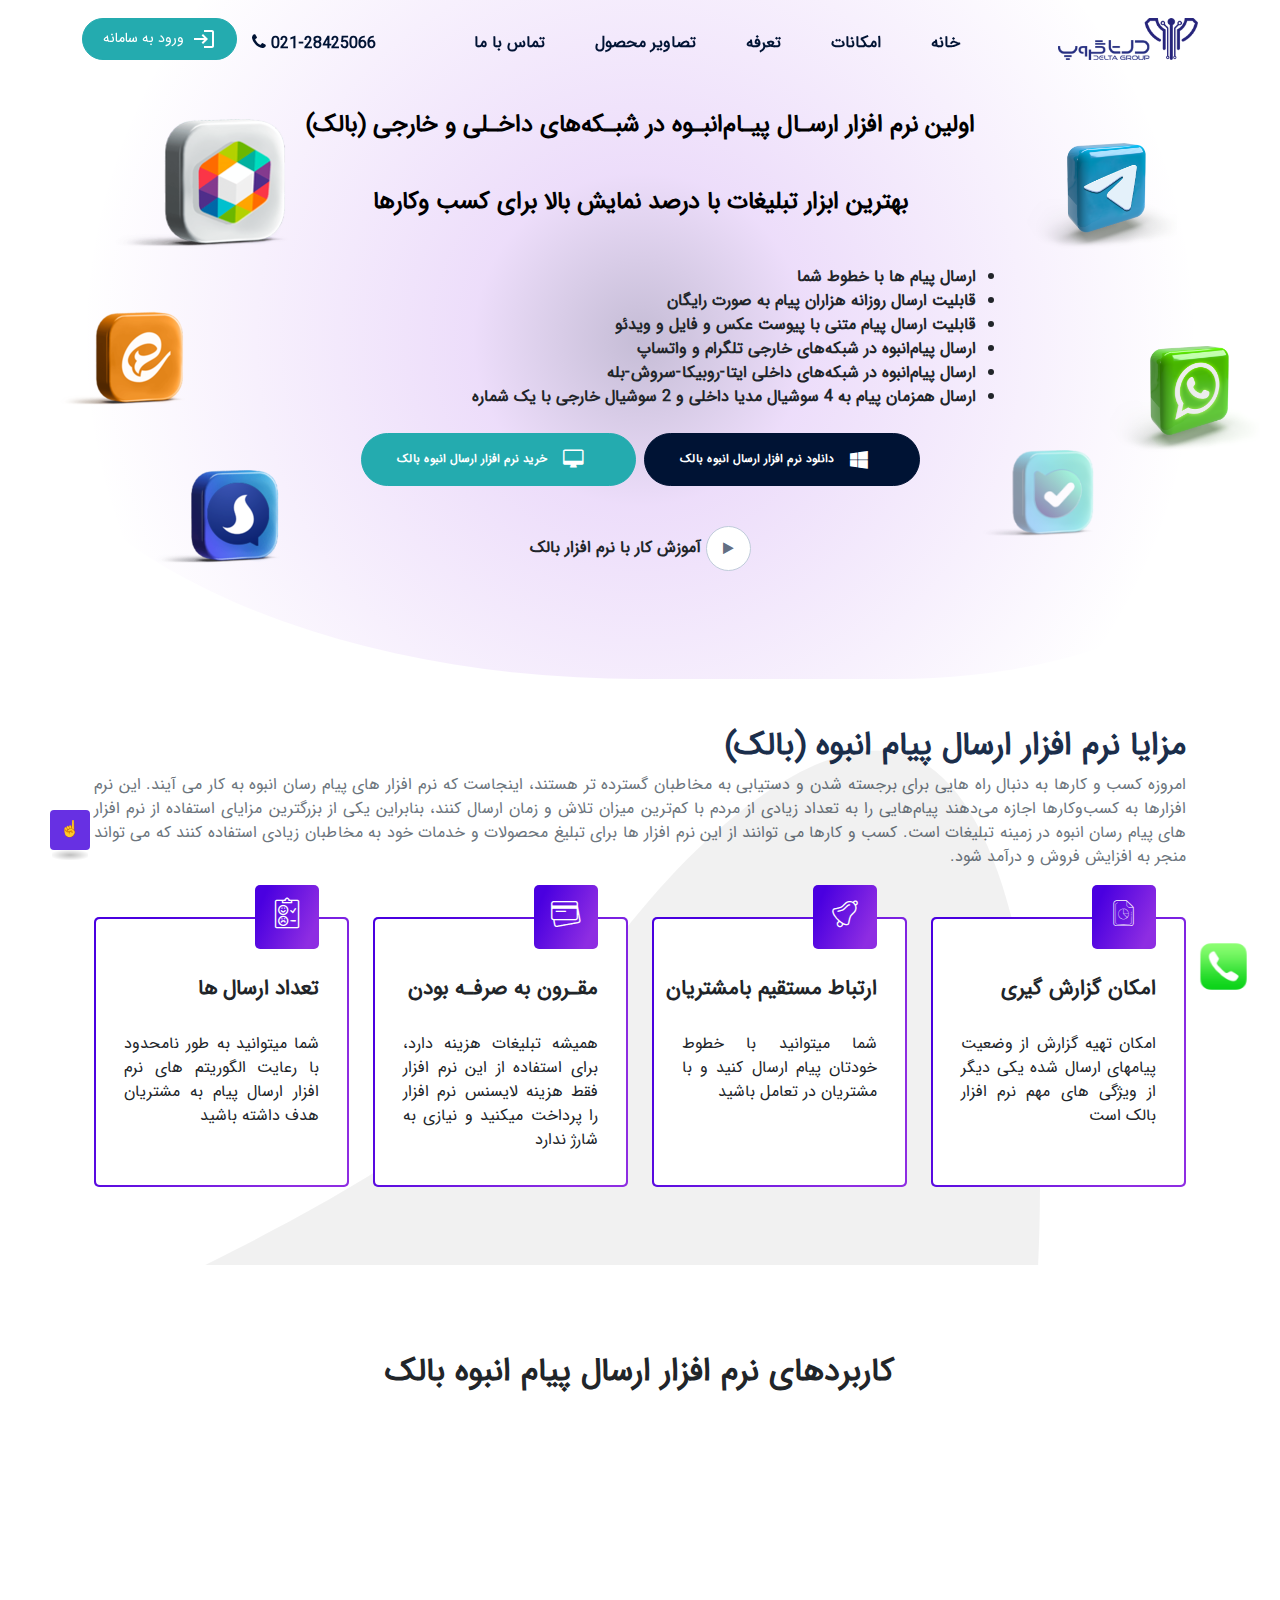
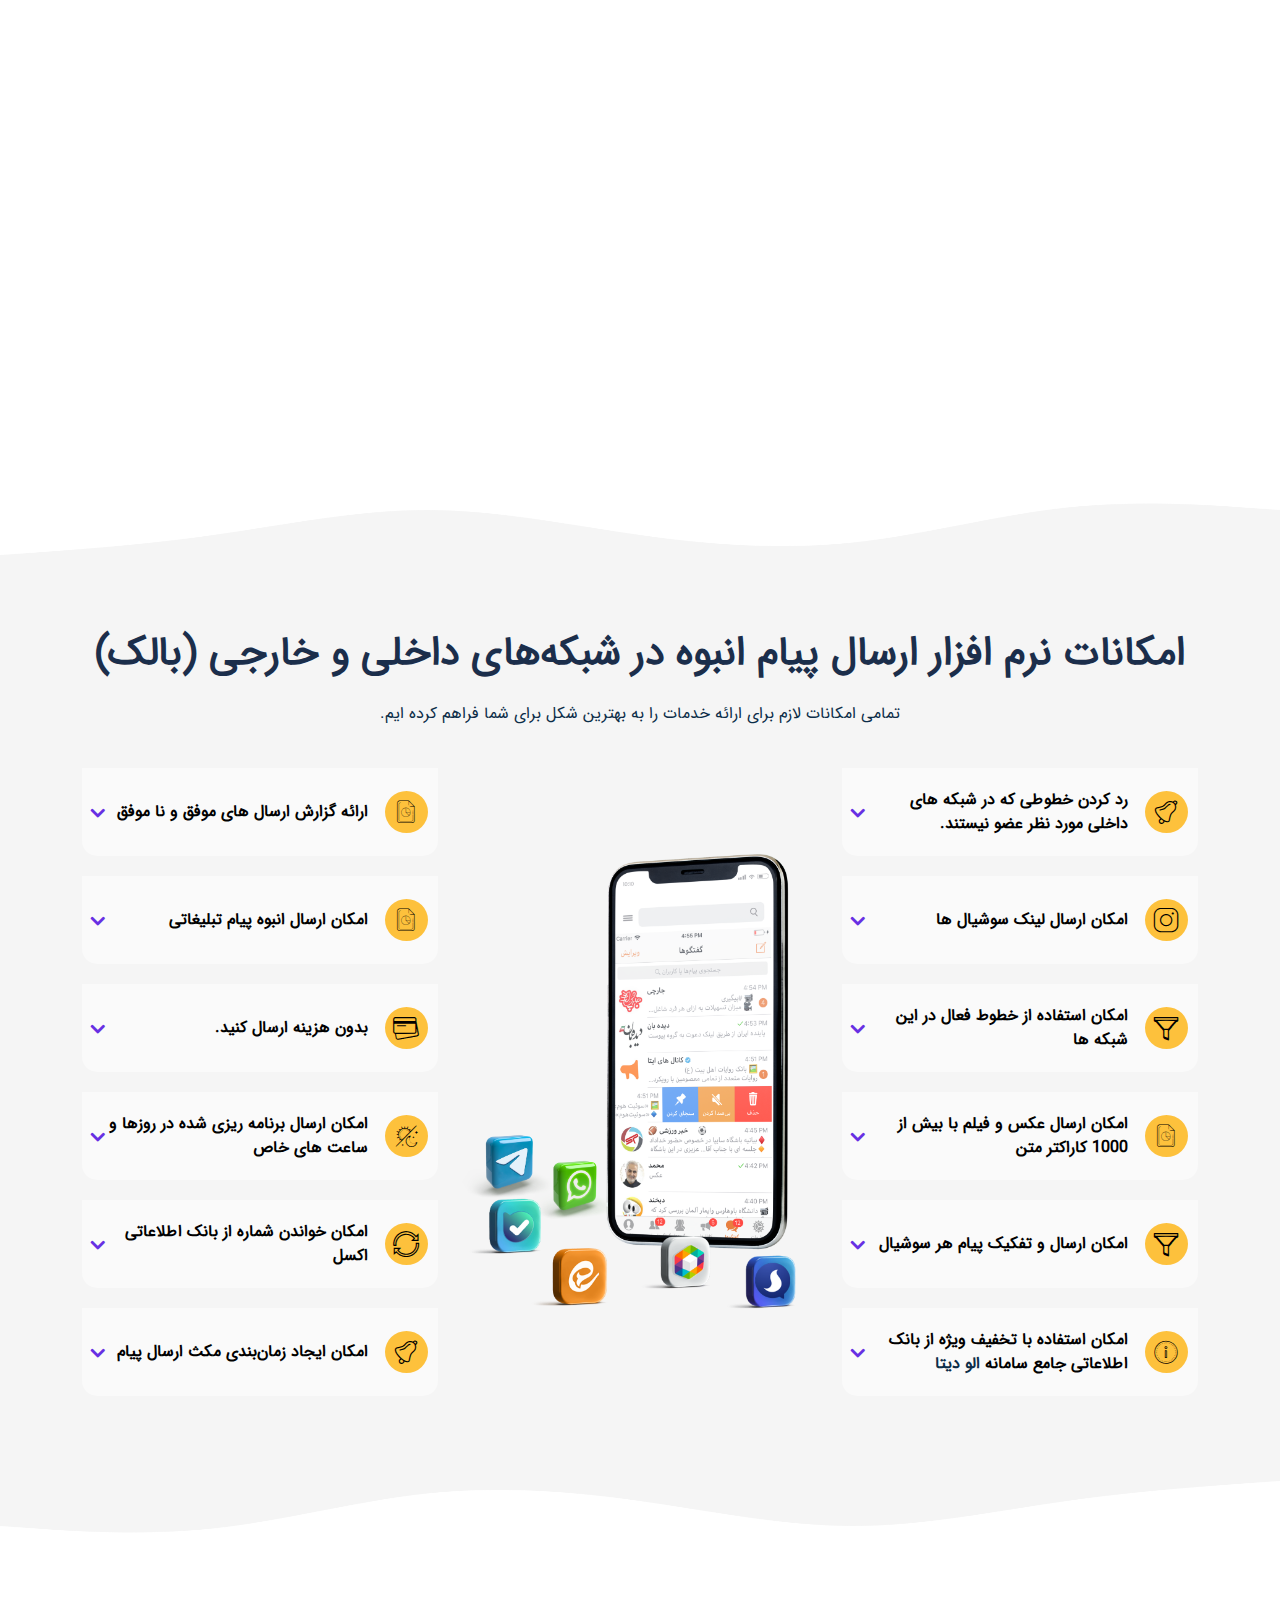
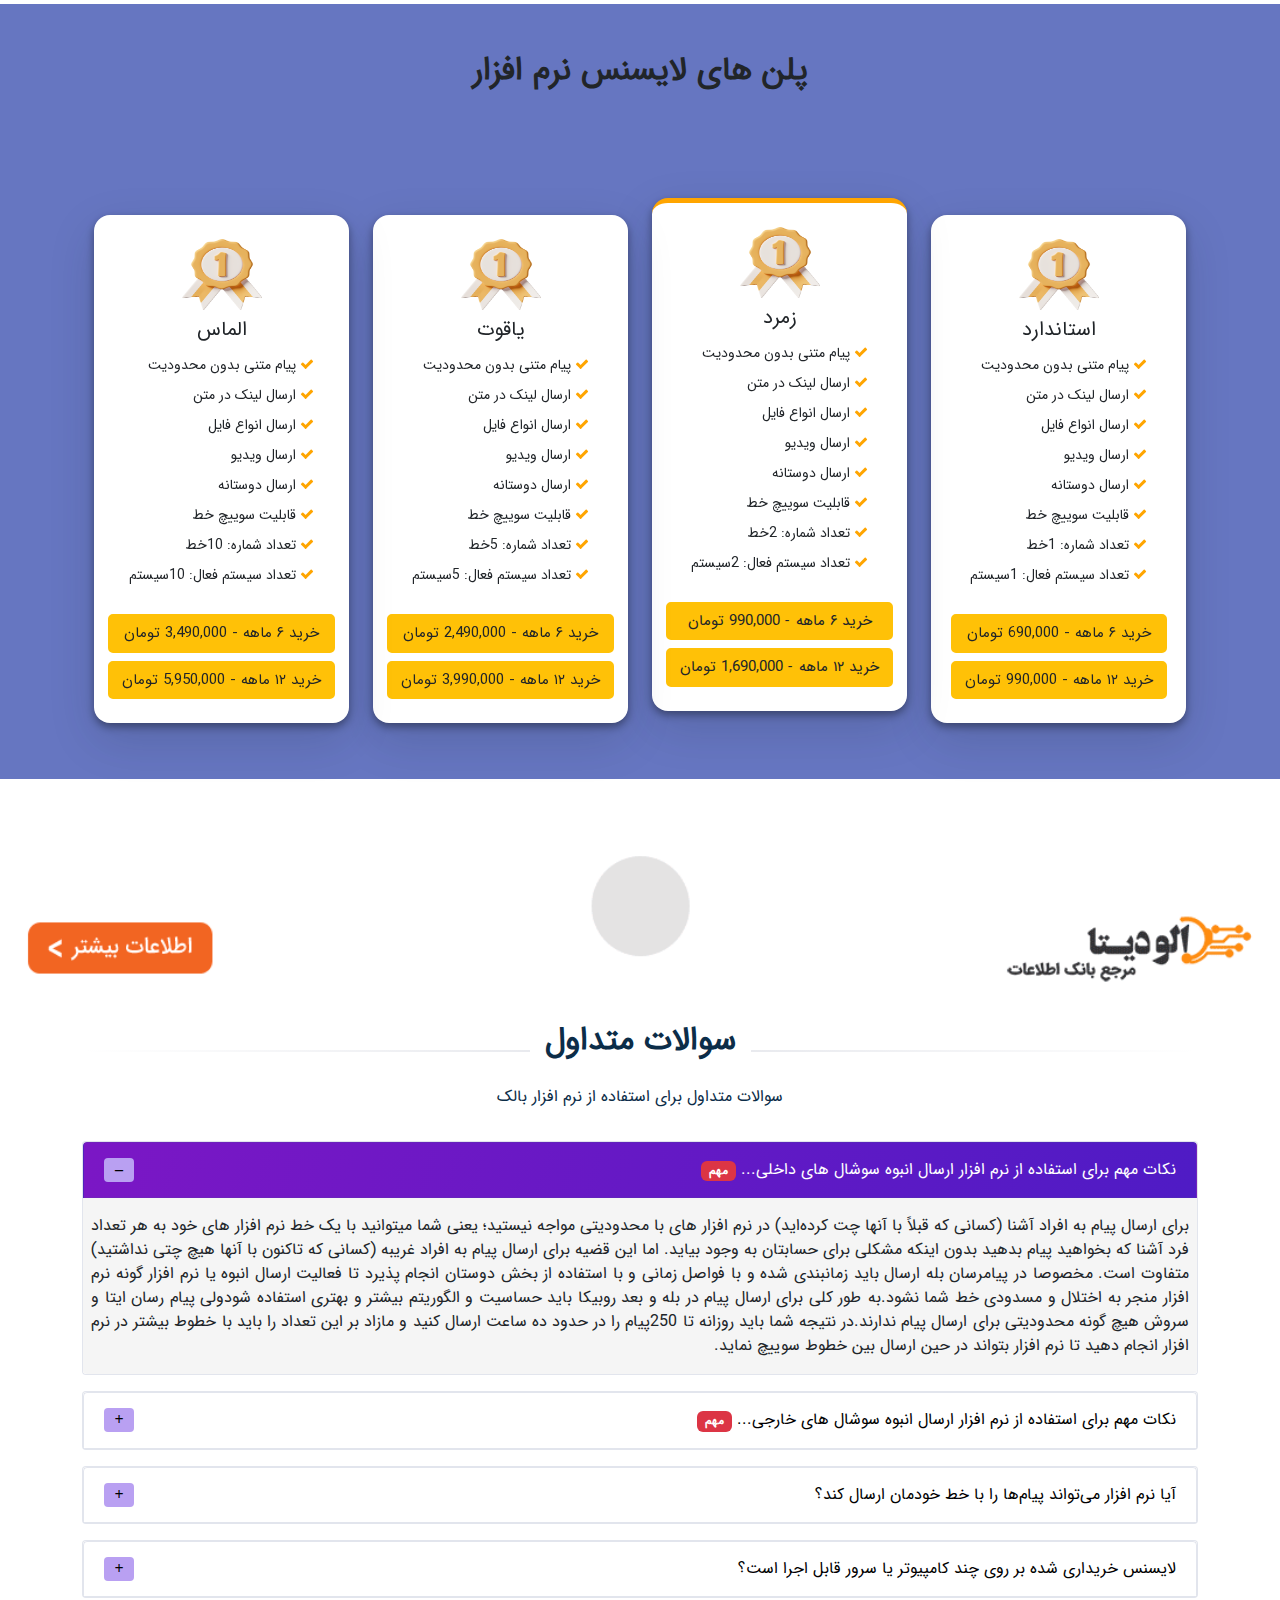
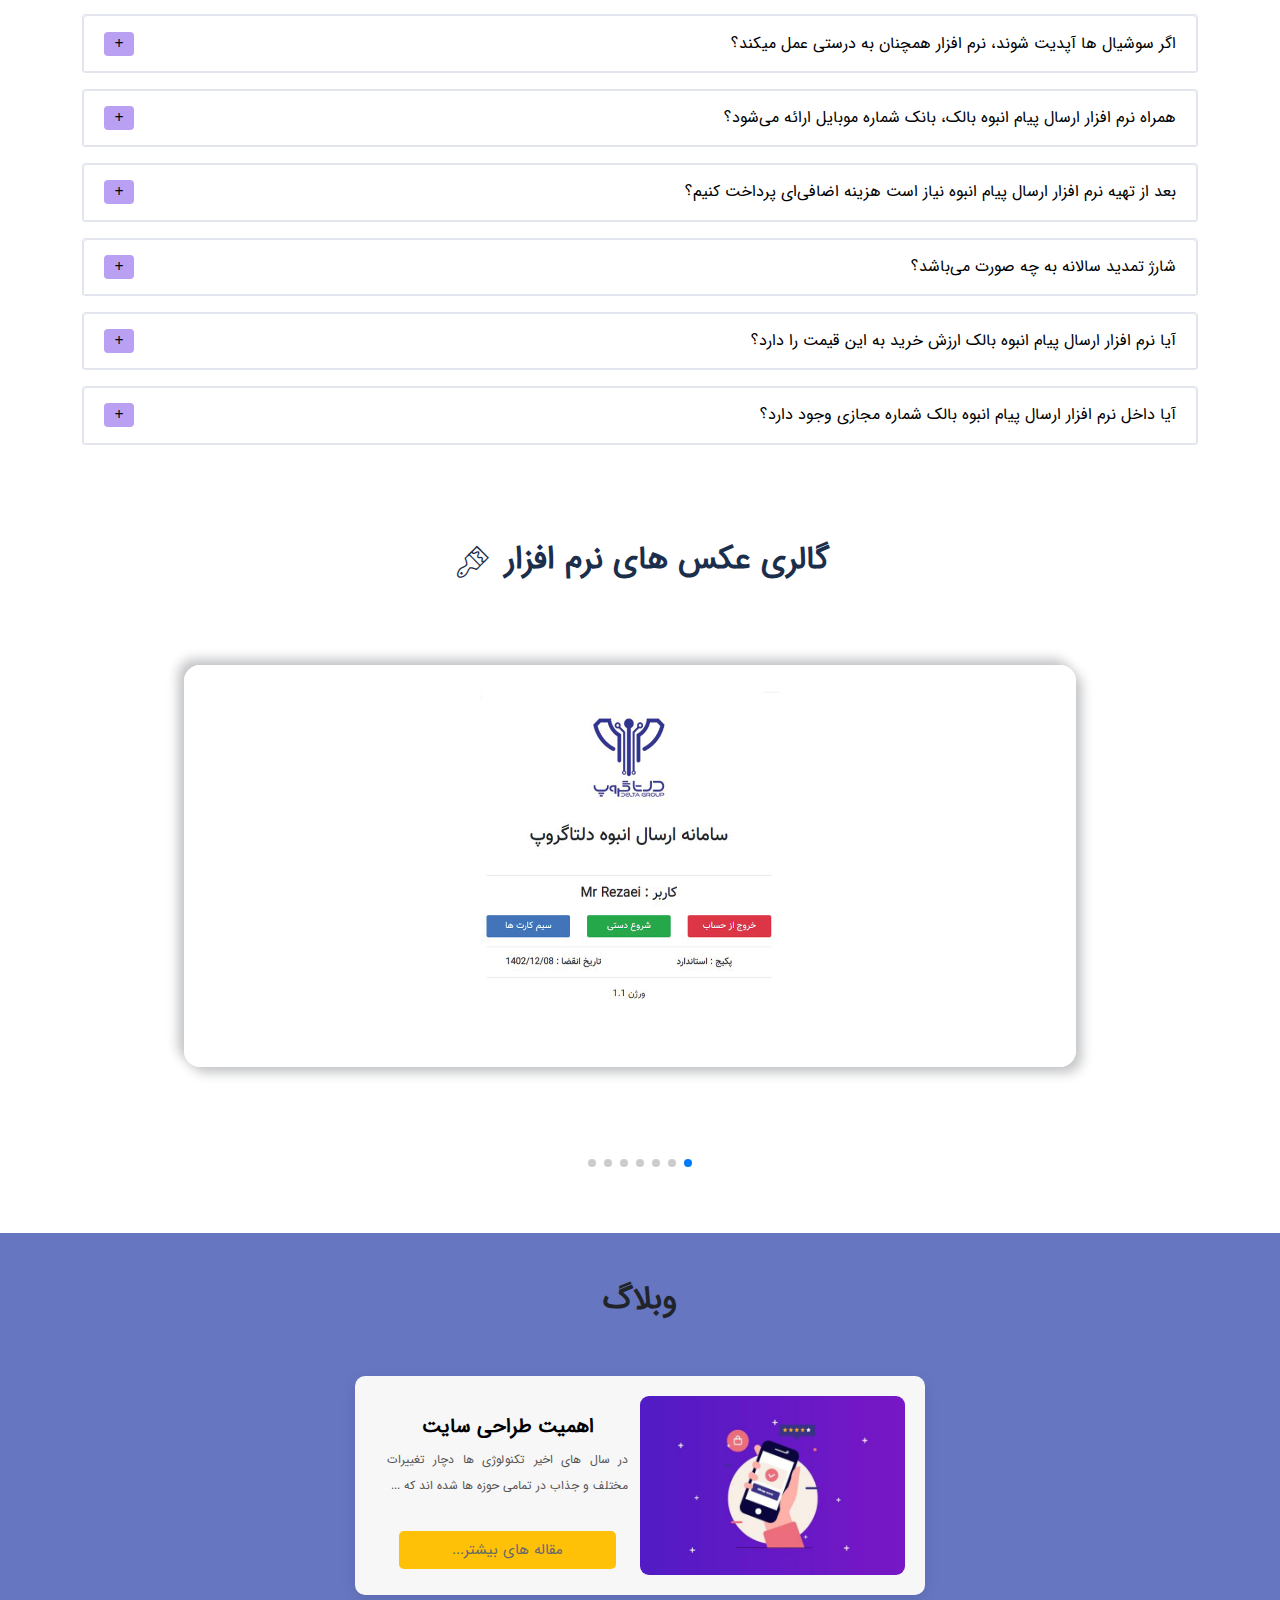
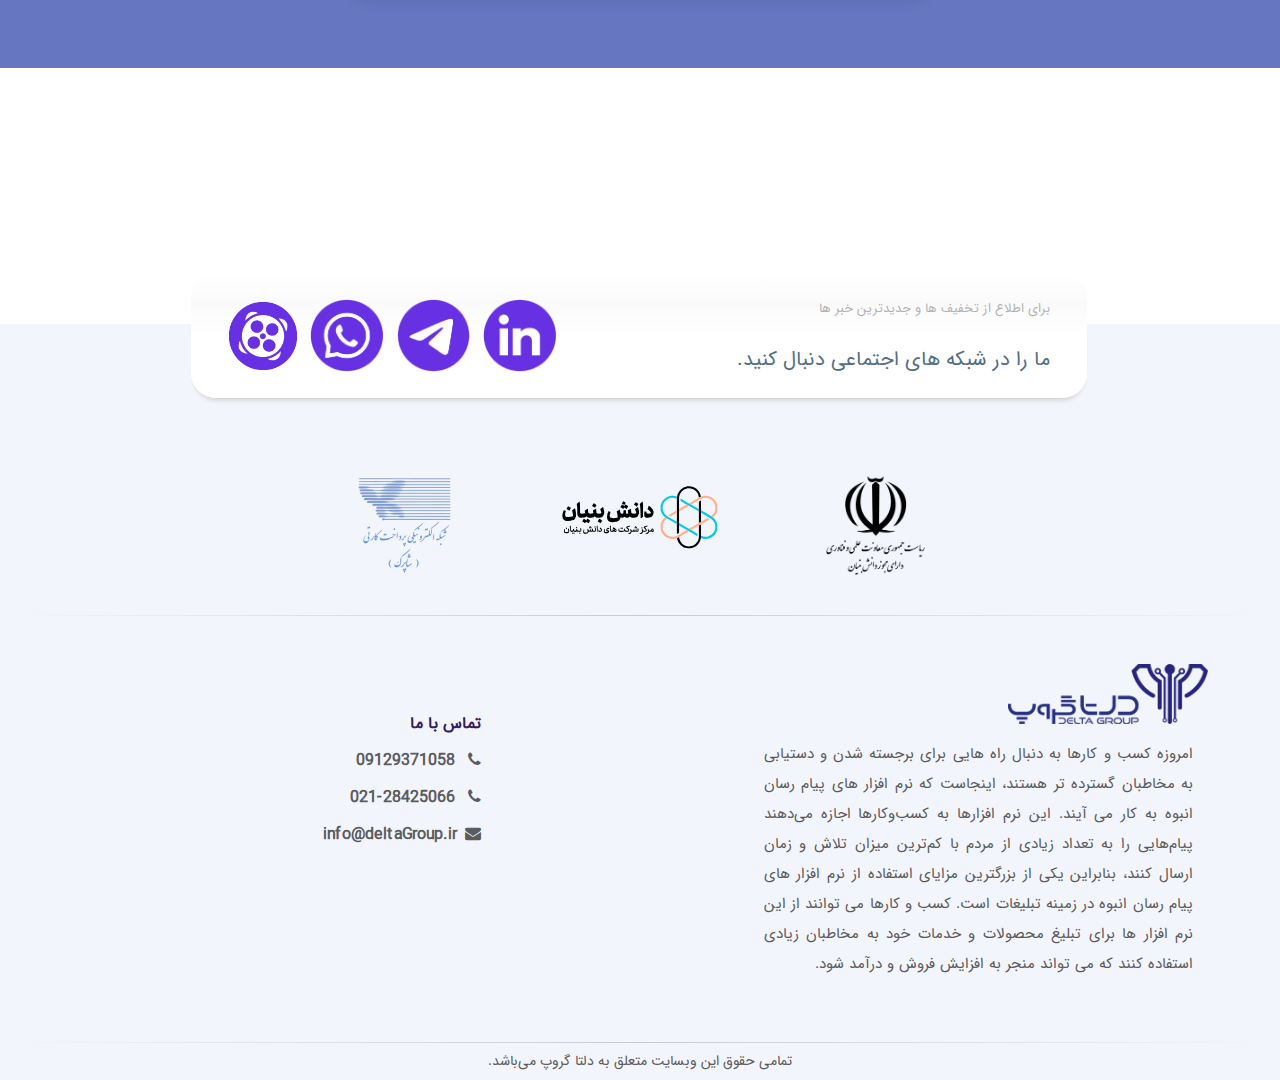
==== index.html @ 251c6d0e "push project" ====
<!DOCTYPE html>
<html lang="en">

<head>
    <meta charset="utf-8">
    <meta name="viewport" content="width=device-width, initial-scale=1, shrink-to-fit=no">
    <meta http-equiv="X-UA-Compatible" content="ie=edge">

    <!--favicon icon-->
    <link rel="icon" href="img/E-delta1.png" type="image/png" sizes="16x16">
    <link rel="stylesheet" href="https://cdnjs.cloudflare.com/ajax/libs/font-awesome/4.7.0/css/font-awesome.min.css">
    <!--title-->
    <title>بالک</title>
    <!-- aos animation -->
    <link href="./aos-master/dist/aos.css" rel="stylesheet">
    <!-- wow animation -->
    <!-- <link rel="stylesheet" href="./assets/matthieua-WOW-07a2b50/css/site.css"> -->
    <link rel="stylesheet" href="./animate-css-animate.css-e8c4fab/animate.min.css">
    <link rel="stylesheet" href="./styles/css/bootstrap.rtl.min.css">
    <link rel="stylesheet" href="css/beauty-button.css">
    <link rel="stylesheet" href="font-icon/css/animation.css">
    <link rel="stylesheet" href="font-icon/css/fontello-embedded.css">
    <link rel="stylesheet" href="font-icon/css//fontello-ie7-codes.css">
    <link rel="stylesheet" href="font-icon/css/fontello-ie7.css">
    <link rel="stylesheet" href="font-icon/css/fontello-codes.css">
    <link rel="stylesheet" href="https://cdn.jsdelivr.net/npm/swiper@8/swiper-bundle.min.css" />
    <link rel="stylesheet" href="css/swiper-bundle.min.css">
    <!--build:css-->
    <!-- <link rel="stylesheet" href="./css/main.css"> -->
    <link rel="stylesheet" href="./styles/css/main.css">
    <!-- endbuild -->
    <link rel="stylesheet" href="https://cdn.jsdelivr.net/npm/swiper@8/swiper-bundle.min.css" />
</head>

<body class="d-flex flex-column align-items-center justify-content-center">
    <!--preloader start-->
    <div id="preloader">
        <div class="preloader-wrap">
            <div class="thecube">
                <div class="cube c1"></div>
                <div class="cube c2"></div>
                <div class="cube c4"></div>
                <div class="cube c3"></div>
            </div>
        </div>
    </div>
    <!--preloader end-->
    <!--header section start-->
    <header class="header">
        <nav class="navbar navbar-expand-lg fixed-top bg-transparent pb-5 pb-lg-0">
            <div class="container-fluid container-lg">
                <!-- <div class="d-flex flex-row justify-content-between"> -->
                <a class="navbar-brand" href="index.html">
                    <img src="./img/Delta-logo-blue.png" alt="لوگو" class="img-fluid" width="140px" height="100px">
                </a>
                <button class="navbar-toggler float-left" type="button" data-toggle="collapse"
                    data-target="#navbarSupportedContent" aria-controls="navbarSupportedContent" aria-expanded="false"
                    aria-label="Toggle navigation">
                    <span class="navbar-toggler-icon"></span>
                </button>

                <!-- </div> -->

                <div class="collapse navbar-collapse justify-content-center" id="navbarSupportedContent">
                    <ul class="navbar-nav ml-auto menu flex-column flex-lg-row">
                        <li class="nav-item"><a href="#hero" class=" nav-link"> خانه</a></li>
                        <li class="nav-item"><a href="#features" class=" nav-link">امکانات</a></li>
                        <li class="nav-item"><a href="#plans" class=" nav-link">تعرفه</a></li>
                        <li class="nav-item"><a href="#slider__container" class=" nav-link">تصاویر محصول</a></li>
                        <li class="nav-item"><a href="#footer" class=" nav-link">تماس با ما</a></li>
                    </ul>
                </div>
                <div class="call d-none d-lg-block">
                    <a href="tel:021-28425066">021-28425066</a>
                    <span class="fa fa-phone"></span>
                </div>
                <!-- <div class=" d-none d-lg-block">
                    <a href="#" target="_blank"
                        class="d-flex  align-items-center app-buy-btn btn rounded-pill page-scroll py-0 my-0">
                        <span class="fa fa-desktop "></span>
                        <div class="download-text pe-2 text-left">
                            <small>خرید نرم افزار</small>
                        </div>
                    </a>
                </div> -->
                <div class=" d-none d-lg-block">
                    <a href="http://bulkapp.deltagroup.ir/auth/login" target="_blank"
                        class="d-flex align-items-center app-buy-btn btn rounded-pill page-scroll py-0 my-0">
                        <div class="p-2 download-text text-left d-flex justify-content-center align-items-center">
                            <svg class=" MuiSvgIcon-root MuiSvgIcon-fontSizeMedium svg-icon css-vubbuv"
                                focusable="false" aria-hidden="true" viewBox="0 0 24 24"
                                data-testid="LoginOutlinedIcon">
                                <path
                                    d="M11 7 9.6 8.4l2.6 2.6H2v2h10.2l-2.6 2.6L11 17l5-5-5-5zm9 12h-8v2h8c1.1 0 2-.9 2-2V5c0-1.1-.9-2-2-2h-8v2h8v14z">
                                </path>
                            </svg>
                            <small class="ps-2">ورود به سامانه</small>
                            <!-- <h5 class="mb-0" style="font-size: 14px;">ویندوز</h5> -->
                        </div>
                    </a>
                </div>
            </div>
        </nav>

    </header>
    <!--header section end-->
    <div class="backdrop"></div>
    <div class="modal-box"></div>
    <div class="main">

        <!-- header start -->
        <div class="header-section pb-100 pt-5 pt-lg-0">
            <div class="container-fluid container-md">
                <!--feature new style start-->
                <div class="row align-items-center justify-content-md-center pt-2 pt-lg-0">
                    <div class="col-lg-2 col-md-6 container social-sec1  ">
                        <div
                            class="d-flex property-container mb-0 mb-lg-0 justify-content-between align-items-center flex-row flex-lg-column">
                            <div
                                class="header-social2 pb-1 pb-lg-5 telegram wow animate__animated animate__fadeInTopRight animate__delay-1.1s">
                                <img src="./img/icon/telegram-icon.png" alt="" srcset="" class="img-fluid" width="150px"
                                    height="150px">

                            </div>
                            <div
                                class="header-social1 pb-5 whatsapp wow animate__animated animate__fadeInRight animate__delay-1.1s d-none d-lg-inline">
                                <img src="./img/icon/whatsup-icon.png" alt="" srcset="" class="img-fluid" width="150px"
                                    height="150px">
                            </div>
                            <div
                                class="header-social1 bale pe-5 pe-lg-0 wow animate__animated animate__fadeInUp animate__delay-1.5s ">
                                <img src="./img/socialImg/baleImg" alt="" srcset="" class="img-fluid" width="150px"
                                    height="150px">
                            </div>
                        </div>
                    </div>
                    <div class="col-lg-8 col-md-12 container hero-slider-content">
                        <div class="">
                            <h1 class="pb-5 h4">
                                اولین نرم افزار ارسـال پیـام‌انبـوه در شبـکه‌های داخـلی و خارجی (بالک)
                            </h1>
                            <h1 class="pb-5 h4">
                                بهترین ابزار تبلیغات با درصد نمایش بالا برای کسب وکارها
                            </h1>
                            <ul class="lead">
                                <li>
                                    ارسال پیام ها با خطوط شما
                                </li>
                                <li>
                                    قابلیت ارسال روزانه هزاران پیام به صورت رایگان
                                </li>
                                <li>
                                    قابلیت ارسال پیام متنی با پیوست عکس و فایل و ویدئو
                                </li>
                                <li>
                                    ارسال پیام‌انبوه در شبکه‌های خارجی تلگرام و واتساپ
                                </li>
                                <li>
                                    ارسال پیام‌انبوه در شبکه‌های داخلی ایتا-روبیکا-سروش-بله
                                </li>
                                <li>
                                    ارسال همزمان پیام به 4 سوشیال مدیا داخلی و 2 سوشیال خارجی با یک شماره
                                </li>

                            </ul>
                            <div class="action-btns my-4">
                                <ul class="list-inline d-flex justify-content-center align-items-center flex-wrap">

                                    <li class="list-inline-item pb-3 pb-md-0">
                                        <a href="http://whatsappmarketing.net/Whatsappmarketing.zip" target="_blank"
                                            class="d-flex  align-items-center  app-download-btn btn btn-brand-02 btn-rounded page-scroll py-0">
                                            <span class="fa fa-windows m-3"></span>
                                            <div class="download-text text-left">
                                                <small> دانلود نرم افزار ارسال انبوه بالک</small>
                                                <!-- <h5 class="mb-0" style="font-size: 14px;">ویندوز</h5> -->
                                            </div>
                                        </a>
                                    </li>
                                    <li class="list-inline-item">
                                        <a href="http://whatsappmarketing.net/Whatsappmarketing.zip" target="_blank"
                                            class="d-flex  align-items-center app-buy-btn btn btn-brand-01 btn-rounded page-scroll py-0">
                                            <span class="fa fa-desktop m-3"></span>
                                            <div class="download-text text-left">
                                                <small>خرید نرم افزار ارسال انبوه بالک </small>
                                                <!-- <h5 class="mb-0" style="font-size: 14px;">ویندوز</h5> -->
                                            </div>
                                        </a>
                                    </li>
                                </ul>
                            </div>
                            <div class=" mt-3 pb-5 video-play-btns">
                                <div class="col-12 d-block d-sm-inline col-sm-6 action-btns mt-4 text-center">
                                    <button type="button" data-bs-toggle="modal" data-bs-target="#staticBackdrop"
                                        class=" btn btn-white btn-circle btn-icon"><i class="fa fa-play"></i>
                                    </button>
                                    <span class="spanvideo fw-bold">آموزش کار با نرم افزار بالک</span>
                                </div>
                            </div>

                            <!-- Modal -->

                            <div class="modal fade consultancy-form" id="staticBackdrop" data-bs-backdrop="static"
                                data-bs-keyboard="false" tabindex="-1" aria-labelledby="staticBackdropLabel"
                                aria-hidden="true">
                                <div class="modal-dialog" style="margin-top: 6rem;">
                                    <div class="modal-content">
                                        <div class="modal-header p-0">

                                            <!-- <div class=""> -->
                                            <button type="button" class="btn-close" data-bs-dismiss="modal"
                                                aria-label="Close">
                                                <i class="fa fa-close"></i>
                                            </button>
                                            <!-- </div> -->
                                        </div>
                                        <div class="modal-body p-0">
                                            <div class="w-100 h-100">
                                                <div class="iframe-container">
                                                    <span style="display: block; padding-top: 57%"></span>
                                                    <iframe
                                                        src="https://www.aparat.com/video/video/embed/videohash/Z9sxc/vt/frame"
                                                        allowFullScreen="true" webkitallowfullscreen="true"
                                                        mozallowfullscreen="true"></iframe>
                                                </div>
                                            </div>
                                            <!-- <style>
                                                    .h_iframe-aparat_embed_frame {
                                                        position: relative;
                                                    }

                                                    .h_iframe-aparat_embed_frame .ratio {
                                                        display: block;
                                                        width: 100%;
                                                        height: auto;
                                                    }

                                                    .h_iframe-aparat_embed_frame iframe {
                                                        position: absolute;
                                                        top: 0;
                                                        left: 0;
                                                        width: 100%;
                                                        height: 100%;
                                                    }
                                                </style> -->
                                            <!-- <div><span></span></div> -->
                                        </div>
                                    </div>
                                </div>
                            </div>
                        </div>
                    </div>
                    <div class="col-lg-2 col-md-6 container-fluid container-lg social-sec2">
                        <div
                            class="d-flex property-container mb-4 mb-lg-0 justify-content-between align-items-center flex-row flex-lg-column  d-none d-lg-inline">
                            <div
                                class="header-social1 pb-5 robika wow animate__animated animate__fadeInDown  animate__delay-1.1s">
                                <img src="./img/socialImg/robikaImg" alt="" srcset="">
                            </div>
                            <div
                                class="header-social2 pb-5 eita wow animate__animated animate__fadeInLeft animate__delay-1.1s">
                                <img src="./img/socialImg/eitaImg" alt="" srcset="">
                            </div>
                            <div
                                class="header-social2 soroush wow animate__animated animate__fadeInBottomLeft animate__delay-1.4s">
                                <img src="./img/socialImg/soroushImg" alt="" srcset="">
                            </div>
                        </div>
                    </div>
                </div>
                <!--feature new style end-->
            </div>
        </div>
        <!-- header end -->
        <!-- promo section start -->
        <section class="promo-section container ptb-100 position-relative overflow-hidden py-5">
            <div class="effect-2">
                <svg xmlns="http://www.w3.org/2000/svg" xmlns:xlink="http://www.w3.org/1999/xlink" version="1.1" x="0px"
                    y="0px" viewBox="0 0 463.6 616" style="enable-background: new 0 0 463.6 616" xml:space="preserve"
                    class="injected-svg svg_img dark-color">
                    <path
                        d="M148.4,608.3C25.7,572.5-3.5,442.2,0.3,375.8s24.8-117,124.8-166.5s125.7-77.4,165-129.6 c43.2-57.4,96.5-94.4,127.9-73c63,43,53.9,280,14,358s-68.9,75.5-98.9,118.7S271,644,148.4,608.3z">
                    </path>
                </svg>
            </div>
            <div class="container">
                <div class="row">
                    <div class="col-12">
                        <div class="section-heading">
                            <h2 class="titles fw-bold">مزایا نرم افزار ارسال پیام انبوه (بالک) </h2>
                            <p class="text-secondary">
                                امروزه کسب و کارها به دنبال راه هایی برای برجسته شدن و دستیابی به مخاطبان گسترده تر
                                هستند، اینجاست که نرم افزار های پیام رسان انبوه به کار می آیند. این نرم افزار‌ها به
                                کسب‌وکارها
                                اجازه می‌دهند پیام‌هایی را به تعداد زیادی از مردم با کم‌ترین میزان تلاش و زمان ارسال
                                کنند، بنابراین یکی از بزرگترین مزایای استفاده از نرم افزار های پیام رسان انبوه در زمینه
                                تبلیغات است. کسب و کارها می توانند از این نرم افزار ها برای تبلیغ محصولات و خدمات خود به
                                مخاطبان زیادی استفاده کنند که می تواند منجر به افزایش فروش و درآمد شود.
                            </p>
                        </div>
                    </div>
                </div>
                <div class="row justify-content-center">
                    <div class="col-sm-6 col-lg-6 col-xl-3">
                        <div class="card mb-30">
                            <div class="card-icon">
                                <i class="mnp-report font-icon big-font"></i>
                            </div>
                            <div class="card-content">
                                <h3 class="card-title">امکان گزارش گیری</h3>
                                <p class="card-text">
                                    امکان تهیه گزارش از وضعیت پیامهای ارسال شده یکی دیگر از ویژگی های مهم نرم افزار بالک
                                    است
                                </p>
                            </div>
                        </div>
                    </div>
                    <div class="col-sm-6 col-lg-6 col-xl-3 ">
                        <div class="card mb-30">
                            <div class="card-icon">
                                <i class="mnp-alarm font-icon big-font"></i>
                            </div>
                            <div class="card-content">
                                <h3 class="card-title">ارتباط مستقیم بامشتریان</h3>
                                <p class="card-text">
                                    شما میتوانید با خطوط خودتان پیام ارسال کنید و با مشتریان در تعامل باشید
                                </p>
                            </div>
                        </div>
                    </div>
                    <div class="col-sm-6 col-lg-6 col-xl-3">
                        <div class="card mb-30">
                            <div class="card-icon">
                                <i class="mnp-card font-icon big-font"></i>

                            </div>
                            <div class="card-content">
                                <h3 class="card-title">مقـرون به صرفـه بودن</h3>
                                <p class="card-text">
                                    همیشه تبلیغات هزینه دارد، برای استفاده از این نرم افزار فقط هزینه لایسنس نرم افزار
                                    را پرداخت میکنید و نیازی به شارژ ندارد
                                </p>
                            </div>
                        </div>
                    </div>
                    <div class="col-sm-6 col-lg-6 col-xl-3">
                        <div class="card mb-30">
                            <div class="card-icon">
                                <i class="mnp-rate font-icon big-font"></i>
                            </div>
                            <div class="card-content">
                                <h3 class="card-title">تعداد ارسال ها </h3>
                                <p class="card-text">
                                    شما میتوانید به طور نامحدود با رعایت الگوریتم های نرم افزار ارسال پیام به مشتریان
                                    هدف داشته باشید
                                </p>
                            </div>
                        </div>
                    </div>
                </div>
            </div>
        </section>
        <!-- promo section end -->

        <!-- vedio section start -->
        <section class="container mxw-1400 video-container__header p-4 align-items-center ">
            <div class="row">
                <div class="col-12 text-center my-5">
                    <h2 class="h2 fw-bold my-3">کاربردهای نرم افزار ارسال پیام انبوه بالک </h2>

                </div>

                <div class="col-12">
                    <div class="video-player">
                        <iframe
                            src="https://www.aparat.com/video/video/embed/videohash/4sWlP/vt/frame?recom=none&amp;startTime=0"
                            frameborder="0"></iframe>
                    </div>
                </div>
            </div>
        </section>
        <!-- vedio section end -->

        <!-- <button type="button" data-bs-toggle="modal" data-bs-target="#staticBackdrop"
            class="popup-youtube btn btn-white btn-circle btn-icon"><i class="fa fa-play"></i>
        </button> -->


        <img class="svg-wave" src="./img/wave.png" alt="">





        <!-- feature-section start -->
        <div id="features" class="feature-section pb-100 pt-200">
            <div class="container">

                <div class="container text-center">
                    <div class="hr_">

                        <h2 class="titles fw-bold h1">امکانات نرم افزار ارسال پیام انبوه در شبکه‌های داخلی و خارجی
                            (بالک) </h2>
                        <p class="py-3">تمامی امکانات لازم برای ارائه خدمات را به بهترین شکل برای
                            شما فراهم کرده ایم.</p>
                    </div>
                </div>

                <!--feature new style start-->
                <div class="row align-items-center justify-content-md-center">
                    <div class="col-lg-4 col-md-12 container ">
                        <div
                            class="d-flex property-container mb-4 mb-lg-0 justify-content-between align-items-center flex-row flex-column">
                            <div class="cartbox-animate">
                                <div class="d-flex align-items-center p-2 cartbox__text">
                                    <div class="icon-place">
                                        <i class="mnp-alarm font-icon"></i>
                                    </div>
                                    <div
                                        class="icon-text d-flex justify-content-between w-100 align-items-center angle-icon">
                                        <p class="mb-0 bld-text">رد کردن خطوطی که در شبکه های داخلی مورد نظر عضو نیستند.
                                        </p>
                                        <i class="fa fa-angle-down"></i>
                                    </div>
                                </div>
                                <div class="cartbox-animate__content">
                                    <p>
                                        متوقف نشدن ارسال به هنگام مواجه نرم افزار با شماره‌ تلفن‌هایی که در این شبکه ها
                                        عضو
                                        نیستند.
                                    </p>
                                </div>
                            </div>
                            <div class="cartbox-animate">
                                <div class="d-flex align-items-center p-2 cartbox__text">
                                    <div class="icon-place">
                                        <i class="mnp-instagram font-icon"></i>
                                    </div>
                                    <div
                                        class="icon-text d-flex justify-content-between w-100 align-items-center angle-icon">
                                        <p class="mb-0 bld-text">امکان ارسال لینک سوشیال ها</p>
                                        <i class="fa fa-angle-down"></i>
                                    </div>
                                </div>
                                <div class="cartbox-animate__content">
                                    <!-- <p>
                                        متوقف نشدن ارسال به هنگام مواجه ربات با شماره‌تلفن‌هایی که در شبکه‌داخلی عضو نیستند.
                                    </p> -->
                                </div>
                            </div>
                            <div class="cartbox-animate">
                                <div class="d-flex align-items-center p-2 cartbox__text">
                                    <div class="icon-place">
                                        <i class="mnp-filter font-icon"></i>
                                    </div>
                                    <div
                                        class="icon-text d-flex justify-content-between w-100 align-items-center angle-icon">
                                        <p class="mb-0 bld-text">
                                            امکان استفاده از خطوط فعال در این شبکه ها</p>
                                        <i class="fa fa-angle-down"></i>
                                    </div>
                                </div>
                                <div class="cartbox-animate__content">
                                    <p>
                                        در امان ماندن خطوط شخصی از خطر بلاک و ریپورت و قابلیت انجام ارسال‌ها با خطوط
                                        مختلف، عبور از محدودیت‌های سوشیال ها در تعداد ارسال روزانه به افراد ناشناس
                                    </p>
                                </div>
                            </div>
                            <div class="cartbox-animate">
                                <div class="d-flex align-items-center p-2 cartbox__text">
                                    <div class="icon-place">
                                        <i class="mnp-report font-icon"></i>
                                    </div>
                                    <div
                                        class="icon-text d-flex justify-content-between w-100 align-items-center angle-icon">
                                        <p class="mb-0 bld-text">امکان ارسال عکس و فیلم با بیش از 1000 کاراکتر متن</p>
                                        <i class="fa fa-angle-down"></i>
                                    </div>
                                </div>
                                <div class="cartbox-animate__content">
                                    <!-- <p>
                                        در پنل میتوان لیست مشتریان را به صورت فایل اکسل خروجی گرفت
                                    </p> -->
                                </div>
                            </div>
                            <div class="cartbox-animate">
                                <div class="d-flex align-items-center p-2 cartbox__text">
                                    <div class="icon-place">
                                        <i class="mnp-filter font-icon"></i>
                                    </div>
                                    <div
                                        class="icon-text d-flex justify-content-between w-100 align-items-center angle-icon">
                                        <p class="mb-0 bld-text">امکان ارسال و تفکیک پیام هر سوشیال</p>
                                        <i class="fa fa-angle-down"></i>
                                    </div>
                                </div>
                                <div class="cartbox-animate__content">
                                    <p>
                                        قابلیت ارسال پیام ب صورت یک یا چند سوشیال برای هر شماره امکان پذیر است.
                                    </p>
                                </div>
                            </div>
                            <div class="cartbox-animate">
                                <div class="d-flex align-items-center p-2 cartbox__text">
                                    <div class="icon-place">
                                        <i class="mnp-info font-icon"></i>
                                    </div>
                                    <div
                                        class="icon-text d-flex justify-content-between w-100 align-items-center angle-icon">
                                        <p class="mb-0 bld-text">
                                            امکان استفاده با تخفیف ویژه از بانک اطلاعاتی جامع سامانه
                                            <a href="https://alodata.ir/" class="alo-data-link">
                                                الو دیتا
                                            </a>

                                        </p>
                                        <i class="fa fa-angle-down"></i>
                                    </div>
                                </div>
                                <div class="cartbox-animate__content">
                                    <!-- <p>
                                        متوقف نشدن ارسال به هنگام مواجه ربات با شماره‌تلفن‌هایی که در شبکه‌داخلی عضو نیستند.
                                    </p> -->
                                </div>
                            </div>
                        </div>
                    </div>
                    <div class="col-lg-4 col-md-6 d-none d-sm-none d-md-block d-lg-block">
                        <div class="position-relative pb-md-5 py-lg-0">
                            <img alt="مکان یاب تصویر" src="./img/mobile-app-icons.png" class="img-center img-fluid">
                        </div>
                    </div>
                    <div class="col-lg-4 col-md-12 container">
                        <div
                            class="d-flex property-container mb-4 mb-lg-0 justify-content-between align-items-center flex-row flex-column">
                            <div class="cartbox-animate">
                                <div class="d-flex align-items-center p-2 cartbox__text">
                                    <div class="icon-place">
                                        <i class="mnp-report font-icon"></i>
                                    </div>
                                    <div
                                        class="icon-text d-flex justify-content-between w-100 align-items-center angle-icon">
                                        <p class="mb-0 bld-text">
                                            ارائه گزارش ارسال های موفق و نا موفق</p>
                                        <i class="fa fa-angle-down"></i>
                                    </div>
                                </div>
                                <div class="cartbox-animate__content">
                                    <p>
                                        کلیه ی ار سال ها موفق و نا موفق هر سوشیال گزارش داده میشود.
                                    </p>
                                </div>
                            </div>
                            <div class="cartbox-animate">
                                <div class="d-flex align-items-center p-2 cartbox__text">
                                    <div class="icon-place">
                                        <i class="mnp-report font-icon"></i>
                                    </div>
                                    <div
                                        class="icon-text d-flex justify-content-between w-100 align-items-center angle-icon">
                                        <p class="mb-0 bld-text">امکان ارسال انبوه پیام تبلیغاتی</p>
                                        <i class="fa fa-angle-down"></i>
                                    </div>
                                </div>
                                <div class="cartbox-animate__content">
                                    <!-- <p>
                                        در پنل میتوان لیست مشتریان را به صورت فایل اکسل خروجی گرفت
                                    </p> -->
                                </div>
                            </div>
                            <div class="cartbox-animate">
                                <div class="d-flex align-items-center p-2 cartbox__text">
                                    <div class="icon-place">
                                        <i class="mnp-card font-icon"></i>
                                    </div>
                                    <div
                                        class="icon-text d-flex justify-content-between w-100 align-items-center angle-icon">
                                        <p class="mb-0 bld-text">بدون هزینه ارسال کنید.</p>
                                        <i class="fa fa-angle-down"></i>
                                    </div>
                                </div>
                                <div class="cartbox-animate__content">
                                    <!-- <p>
                                        متوقف نشدن ارسال به هنگام مواجه ربات با شماره‌تلفن‌هایی که در شبکه‌داخلی عضو نیستند.
                                    </p> -->
                                </div>
                            </div>
                            <div class="cartbox-animate">
                                <div class="d-flex align-items-center p-2 cartbox__text">
                                    <div class="icon-place">
                                        <i class="mnp-dark-light font-icon"></i>
                                    </div>
                                    <div
                                        class="icon-text d-flex justify-content-between w-100 align-items-center angle-icon">
                                        <p class="mb-0 bld-text"> امکان ارسال برنامه ریزی شده در روزها و ساعت های خاص
                                        </p>
                                        <i class="fa fa-angle-down"></i>
                                    </div>
                                </div>
                                <div class="cartbox-animate__content">
                                    <!-- <p>
                                        متوقف نشدن ارسال به هنگام مواجه ربات با شماره‌تلفن‌هایی که در شبکه‌داخلی عضو نیستند.
                                    </p> -->
                                </div>
                            </div>
                            <div class="cartbox-animate">
                                <div class="d-flex align-items-center p-2 cartbox__text">
                                    <div class="icon-place">
                                        <i class="mnp-reset font-icon"></i>
                                    </div>
                                    <div
                                        class="icon-text d-flex justify-content-between w-100 align-items-center angle-icon">
                                        <p class="mb-0 bld-text"> امکان خواندن شماره از بانک اطلاعاتی اکسل</p>
                                        <i class="fa fa-angle-down"></i>
                                    </div>
                                </div>
                                <div class="cartbox-animate__content">
                                    <!-- <p>
                                        متوقف نشدن ارسال به هنگام مواجه ربات با شماره‌تلفن‌هایی که در شبکه‌داخلی عضو نیستند.
                                    </p> -->
                                </div>
                            </div>
                            <div class="cartbox-animate">
                                <div class="d-flex align-items-center p-2 cartbox__text">
                                    <div class="icon-place">
                                        <i class="mnp-alarm font-icon"></i>
                                    </div>
                                    <div
                                        class="icon-text d-flex justify-content-between w-100 align-items-center angle-icon">
                                        <p class="mb-0 bld-text">امکان ایجاد زمان‌بندی مکث ارسال پیام </p>
                                        <i class="fa fa-angle-down"></i>
                                    </div>
                                </div>
                                <div class="cartbox-animate__content">
                                    <!-- <p>
                                        متوقف نشدن ارسال به هنگام مواجه ربات با شماره‌تلفن‌هایی که در شبکه‌داخلی عضو نیستند.
                                    </p> -->
                                </div>
                            </div>

                        </div>
                    </div>
                </div>
                <!--feature new style end-->
            </div>
        </div>
        <!-- feature-section end -->
        <img class="svg-wave reverse" src="./img/wave.png" alt="">
        <!-- buy plan section start -->
        <section class="plans section-padding py-5 my-5" id="plans" data-scroll-index="6">
            <div class="container">
                <div class="row justify-content-center mb-5">
                    <div class="col-lg-8">
                        <!-- title start-->
                        <div class="row justify-content-center pb-5">
                            <div class="col-12 text-center">
                                <h6 class="fw-bold h2">
                                    پلن های لایسنس نرم افزار<span>
                            </div>
                        </div>
                        <!-- title end -->
                    </div>
                    <!-- <div class="elementor-widget-container justify-content-center container-fluid">
                        <div class="box-switch-all">
                            <div class="box-switch-img"></div>
                            <div class="box-switch">
                                <span style="color: #fff;">سالانه</span>
                                <label class="el-switch el-switch-sm" for="chk">
                                    <input type="checkbox" name="switch" id="chk" checked>
                                    <span class="el-switch-style"></span>
                                </label>
                                <span style="color: #fff;">6ماهه</span>
                            </div>
                        </div>
                    </div> -->
                </div>
                <div class="plans__container row justify-content-center align-items-center">
                    <!-- montly plans start -->
                    <div
                        class="row align-items-center justify-content-md-center justify-content-center mxw-1400 sixmonth d-none">
                        <div class="col-lg-3 col-md-5 col-sm-6 col-12">
                            <div class="text-center bg-white single-pricing-pack crs-pointer mt-4 py-4">
                                <div class="circle-animate gr-circle"></div>
                                <div class="fake-height-single"></div>
                                <div class="single-prick-content h-100 py-4">
                                    <div class="price-img py-0">
                                        <img src="img/one.png" alt="قیمت" width="120" class="img-fluid plan-image">
                                    </div>
                                    <div class="border-0 pricing-header">
                                        <p class="">6 ماهه</p>
                                        <div class="price text-center mb-0 yearly-price black-color">
                                            490,000 تومان
                                        </div>
                                    </div>
                                    <div class="price-name fw-bold my-2 ">
                                        <h5 class="mb-0">استاندارد</h5>
                                    </div>
                                    <div class="pricing-content d-flex flex-column align-items-center ">
                                        <ul
                                            class="list-unstyled pricing-feature-list d-flex flex-column align-items-start flex-grow-1">
                                            <li>
                                                <i class="fa fa-check"></i>
                                                پیام متنی بدون محدودیت
                                            </li>
                                            <li>
                                                <i class="fa fa-check"></i>
                                                ارسال لینک در متن
                                            </li>
                                            <li>
                                                <i class="fa fa-check"></i>
                                                ارسال انواع فایل
                                            </li>
                                            <li>
                                                <i class="fa fa-check"></i>
                                                ارسال ویدیو
                                            </li>
                                            <li>
                                                <i class="fa fa-check"></i>
                                                ارسال دوستانه
                                            </li>
                                            <li>
                                                <i class="fa fa-check"></i>
                                                قابلیت سوییچ خط
                                            </li>
                                            <li>
                                                <i class="fa fa-check"></i>
                                                تعداد شماره: 1خط
                                            </li>
                                            <li>
                                                <i class="fa fa-check"></i>
                                                تعداد سیستم فعال: 1سیستم
                                            </li>
                                        </ul>
                                        <a href="CreateMenu.html" class="btn btn-brand btn-rounded buy-now">هم
                                            اکنون بخرید</a>
                                    </div>
                                </div>
                            </div>
                        </div>
                        <div class="col-lg-3 col-md-5 col-sm-6 col-12">
                            <div
                                class="popular-price bg-white text-center single-pricing-pack cr py-4s-pointer mt-4 py-4">
                                <div class="circle-animate bl-circle"></div>
                                <div class="fake-height-single"></div>
                                <div class="single-prick-content h-100 py-4">
                                    <div class="price-img py-0">
                                        <img src="img/one.png" alt="قیمت" width="120" class="img-fluid plan-image">
                                    </div>
                                    <div class="border-0 pricing-header">
                                        <p class="">6 ماهه</p>
                                        <div class="price text-center mb-0 yearly-price black-color">690,000 تومان
                                        </div>
                                    </div>
                                    <div class="price-name fw-bold my-2 ">
                                        <h5 class="mb-0">زمرد</h5>
                                    </div>

                                    <div class="pricing-content d-flex flex-column align-items-center">
                                        <ul
                                            class="list-unstyled pricing-feature-list d-flex flex-column align-items-start flex-grow-1">
                                            <li>
                                                <i class="fa fa-check"></i>
                                                پیام متنی بدون محدودیت
                                            </li>
                                            <li>
                                                <i class="fa fa-check"></i>
                                                ارسال لینک در متن
                                            </li>
                                            <li>
                                                <i class="fa fa-check"></i>
                                                ارسال انواع فایل
                                            </li>
                                            <li>
                                                <i class="fa fa-check"></i>
                                                ارسال ویدیو
                                            </li>
                                            <li>
                                                <i class="fa fa-check"></i>
                                                ارسال دوستانه
                                            </li>
                                            <li>
                                                <i class="fa fa-check"></i>
                                                قابلیت سوییچ خط
                                            </li>
                                            <li>
                                                <i class="fa fa-check"></i>
                                                تعداد شماره: 2خط
                                            </li>
                                            <li>
                                                <i class="fa fa-check"></i>
                                                تعداد سیستم فعال: 2سیستم
                                            </li>
                                        </ul>
                                        <a href="CreateMenu.html" class="btn btn-brand btn-rounded buy-now ">هم
                                            اکنون بخرید</a>
                                    </div>
                                </div>
                            </div>
                        </div>
                        <div class="col-lg-3 col-md-5 col-sm-6 col-12">
                            <div class="text-center bg-white single-pricing-pack crs-pointer mt-4 py-4">
                                <div class="circle-animate rd-circle"></div>
                                <div class="fake-height-single"></div>
                                <div class="single-prick-content py-4 h-100">
                                    <div class="price-img py-0">
                                        <img src="img/one.png" alt="قیمت" width="120" class="img-fluid plan-image">
                                    </div>
                                    <div class="border-0 pricing-header">
                                        <p class="">6 ماهه</p>
                                        <div class="price text-center mb-0 yearly-price black-color">1,490,000
                                            تومان<span></span></div>
                                    </div>
                                    <div class="price-name fw-bold my-2 ">
                                        <h5 class="mb-0">یاقوت</h5>
                                    </div>
                                    <div class="pricing-content d-flex flex-column align-items-center">
                                        <ul
                                            class="list-unstyled pricing-feature-list d-flex flex-column align-items-start flex-grow-1">
                                            <li>
                                                <i class="fa fa-check"></i>
                                                پیام متنی بدون محدودیت
                                            </li>
                                            <li>
                                                <i class="fa fa-check"></i>
                                                ارسال لینک در متن
                                            </li>
                                            <li>
                                                <i class="fa fa-check"></i>
                                                ارسال انواع فایل
                                            </li>
                                            <li>
                                                <i class="fa fa-check"></i>
                                                ارسال ویدیو
                                            </li>
                                            <li>
                                                <i class="fa fa-check"></i>
                                                ارسال دوستانه
                                            </li>
                                            <li>
                                                <i class="fa fa-check"></i>
                                                قابلیت سوییچ خط
                                            </li>
                                            <li>
                                                <i class="fa fa-check"></i>
                                                تعداد شماره: 5خط
                                            </li>
                                            <li>
                                                <i class="fa fa-check"></i>
                                                تعداد سیستم فعال: 5سیستم
                                            </li>
                                        </ul>
                                        <a href="CreateMenu.html" class="btn btn-brand btn-rounded buy-now">هم
                                            اکنون بخرید</a>
                                    </div>
                                </div>
                            </div>
                        </div>
                        <div class="col-lg-3 col-md-5 col-sm-6 col-12">
                            <div class="text-center bg-white single-pricing-pack crs-pointer mt-4 py-4">
                                <div class="circle-animate pr-circle"></div>
                                <div class="fake-height-single"></div>
                                <div class="single-prick-content h-100 py-4">
                                    <div class="price-img py-0">
                                        <img src="img/one.png" alt="قیمت" width="120" class="img-fluid plan-image">
                                    </div>
                                    <div class="py-1 border-0 pricing-header">
                                        <p class="">6ماهه </p>
                                        <div class="price text-center mb-0 yearly-price black-color">2,450,000
                                            تومان<span></span></div>
                                    </div>
                                    <div class="price-name fw-bold my-2 ">
                                        <h5 class="mb-0">الماس</h5>
                                    </div>
                                    <div class="pricing-content d-flex flex-column align-items-center">
                                        <ul
                                            class="list-unstyled pricing-feature-list d-flex flex-column align-items-start  flex-grow-1">
                                            <li>
                                                <i class="fa fa-check"></i>
                                                پیام متنی بدون محدودیت
                                            </li>
                                            <li>
                                                <i class="fa fa-check"></i>
                                                ارسال لینک در متن
                                            </li>
                                            <li>
                                                <i class="fa fa-check"></i>
                                                ارسال انواع فایل
                                            </li>
                                            <li>
                                                <i class="fa fa-check"></i>
                                                ارسال ویدیو
                                            </li>
                                            <li>
                                                <i class="fa fa-check"></i>
                                                ارسال دوستانه
                                            </li>
                                            <li>
                                                <i class="fa fa-check"></i>
                                                قابلیت سوییچ خط
                                            </li>
                                            <li>
                                                <i class="fa fa-check"></i>
                                                تعداد شماره: 10خط
                                            </li>
                                            <li>
                                                <i class="fa fa-check"></i>
                                                تعداد سیستم فعال: 10سیستم
                                            </li>

                                        </ul>
                                        <a href="CreateMenu.html" class="btn btn-brand btn-rounded buy-now">هم
                                            اکنون بخرید</a>
                                    </div>
                                </div>
                            </div>
                        </div>
                    </div>
                    <!-- montly plans end -->
                    <!-- oneyear plans start -->
                    <div
                        class="row align-items-center justify-content-md-center justify-content-center mxw-1400 oneyear">
                        <div class="col-lg-3 col-md-5 col-sm-6 col-12">
                            <div class="text-center bg-white single-pricing-pack crs-pointer mt-4 py-4">
                                <div class="circle-animate gr-circle"></div>
                                <div class="fake-height-single"></div>
                                <div class="single-prick-content h-100 py-4">
                                    <div class="price-img py-0">
                                        <img src="img/one.png" alt="قیمت" width="120" class="img-fluid plan-image">
                                    </div>
                                    <div class="border-0 pricing-header">
                                        <p class="">سالانه</p>
                                        <div class="price text-center mb-0 yearly-price black-color">
                                            690,000 تومان
                                        </div>
                                    </div>
                                    <div class="price-name fw-bold my-2 ">
                                        <h5 class="mb-0">استاندارد</h5>
                                    </div>
                                    <div class="pricing-content d-flex flex-column align-items-center ">
                                        <ul
                                            class="list-unstyled pricing-feature-list d-flex flex-column align-items-start flex-grow-1">
                                            <li>
                                                <i class="fa fa-check"></i>
                                                پیام متنی بدون محدودیت
                                            </li>
                                            <li>
                                                <i class="fa fa-check"></i>
                                                ارسال لینک در متن
                                            </li>
                                            <li>
                                                <i class="fa fa-check"></i>
                                                ارسال انواع فایل
                                            </li>
                                            <li>
                                                <i class="fa fa-check"></i>
                                                ارسال ویدیو
                                            </li>
                                            <li>
                                                <i class="fa fa-check"></i>
                                                ارسال دوستانه
                                            </li>
                                            <li>
                                                <i class="fa fa-check"></i>
                                                قابلیت سوییچ خط
                                            </li>
                                            <li>
                                                <i class="fa fa-check"></i>
                                                تعداد شماره: 1خط
                                            </li>
                                            <li>
                                                <i class="fa fa-check"></i>
                                                تعداد سیستم فعال: 1سیستم
                                            </li>
                                        </ul>
                                        <a href="/create?plan_id=3"
                                            class="btn btn-brand btn-rounded buy-now mt-2 text-dark">خرید ۶ ماهه -
                                            690,000 تومان</a>
                                        <a href="/create?plan_id=4"
                                            class="btn btn-brand btn-rounded buy-now mt-2 text-dark">خرید ۱۲ ماهه -
                                            990,000 تومان</a>
                                    </div>
                                </div>
                            </div>
                        </div>
                        <div class="col-lg-3 col-md-5 col-sm-6 col-12">
                            <div
                                class="popular-price bg-white text-center single-pricing-pack cr py-4s-pointer mt-4 py-4">
                                <div class="circle-animate bl-circle"></div>
                                <div class="fake-height-single"></div>
                                <div class="single-prick-content h-100 py-4">
                                    <div class="price-img py-0">
                                        <img src="img/one.png" alt="قیمت" width="120" class="img-fluid plan-image">
                                    </div>
                                    <div class="border-0 pricing-header">
                                        <p class="">سالانه</p>
                                        <div class="price text-center mb-0 yearly-price black-color">990,000 تومان
                                        </div>
                                    </div>
                                    <div class="price-name fw-bold my-2 ">
                                        <h5 class="mb-0">زمرد</h5>
                                    </div>

                                    <div class="pricing-content d-flex flex-column align-items-center">
                                        <ul
                                            class="list-unstyled pricing-feature-list d-flex flex-column align-items-start flex-grow-1">
                                            <li>
                                                <i class="fa fa-check"></i>
                                                پیام متنی بدون محدودیت
                                            </li>
                                            <li>
                                                <i class="fa fa-check"></i>
                                                ارسال لینک در متن
                                            </li>
                                            <li>
                                                <i class="fa fa-check"></i>
                                                ارسال انواع فایل
                                            </li>
                                            <li>
                                                <i class="fa fa-check"></i>
                                                ارسال ویدیو
                                            </li>
                                            <li>
                                                <i class="fa fa-check"></i>
                                                ارسال دوستانه
                                            </li>
                                            <li>
                                                <i class="fa fa-check"></i>
                                                قابلیت سوییچ خط
                                            </li>
                                            <li>
                                                <i class="fa fa-check"></i>
                                                تعداد شماره: 2خط
                                            </li>
                                            <li>
                                                <i class="fa fa-check"></i>
                                                تعداد سیستم فعال: 2سیستم
                                            </li>
                                        </ul>
                                        <a href="/create?plan_id=5"
                                            class="btn btn-brand btn-rounded buy-now mt-2 text-dark">خرید ۶ ماهه -
                                            990,000 تومان</a>
                                        <a href="/create?plan_id=6"
                                            class="btn btn-brand btn-rounded buy-now mt-2 text-dark">خرید ۱۲ ماهه -
                                            1,690,000 تومان</a>
                                    </div>
                                </div>
                            </div>
                        </div>
                        <div class="col-lg-3 col-md-5 col-sm-6 col-12">
                            <div class="text-center bg-white single-pricing-pack crs-pointer mt-4 py-4">
                                <div class="circle-animate rd-circle"></div>
                                <div class="fake-height-single"></div>
                                <div class="single-prick-content py-4 h-100">
                                    <div class="price-img py-0">
                                        <img src="img/one.png" alt="قیمت" width="120" class="img-fluid plan-image">
                                    </div>
                                    <div class="border-0 pricing-header">
                                        <p class="">سالانه</p>
                                        <div class="price text-center mb-0 yearly-price black-color">2,490,000
                                            تومان<span></span></div>
                                    </div>
                                    <div class="price-name fw-bold my-2 ">
                                        <h5 class="mb-0">یاقوت</h5>
                                    </div>
                                    <div class="pricing-content d-flex flex-column align-items-center">
                                        <ul
                                            class="list-unstyled pricing-feature-list d-flex flex-column align-items-start flex-grow-1">
                                            <li>
                                                <i class="fa fa-check"></i>
                                                پیام متنی بدون محدودیت
                                            </li>
                                            <li>
                                                <i class="fa fa-check"></i>
                                                ارسال لینک در متن
                                            </li>
                                            <li>
                                                <i class="fa fa-check"></i>
                                                ارسال انواع فایل
                                            </li>
                                            <li>
                                                <i class="fa fa-check"></i>
                                                ارسال ویدیو
                                            </li>
                                            <li>
                                                <i class="fa fa-check"></i>
                                                ارسال دوستانه
                                            </li>
                                            <li>
                                                <i class="fa fa-check"></i>
                                                قابلیت سوییچ خط
                                            </li>
                                            <li>
                                                <i class="fa fa-check"></i>
                                                تعداد شماره: 5خط
                                            </li>
                                            <li>
                                                <i class="fa fa-check"></i>
                                                تعداد سیستم فعال: 5سیستم
                                            </li>
                                        </ul>
                                        <a href="/create?plan_id=7"
                                            class="btn btn-brand btn-rounded buy-now mt-2 text-dark">خرید ۶ ماهه -
                                            2,490,000 تومان</a>
                                        <a href="/create?plan_id=8"
                                            class="btn btn-brand btn-rounded buy-now mt-2 text-dark">خرید ۱۲ ماهه -
                                            3,990,000 تومان</a>
                                    </div>
                                </div>
                            </div>
                        </div>
                        <div class="col-lg-3 col-md-5 col-sm-6 col-12">
                            <div class="text-center bg-white single-pricing-pack crs-pointer mt-4 py-4">
                                <div class="circle-animate pr-circle"></div>
                                <div class="fake-height-single"></div>
                                <div class="single-prick-content h-100 py-4">
                                    <div class="price-img py-0">
                                        <img src="img/one.png" alt="قیمت" width="120" class="img-fluid plan-image">
                                    </div>
                                    <div class="py-1 border-0 pricing-header">
                                        <p class="">سالانه</p>
                                        <div class="price text-center mb-0 yearly-price black-color">3,900,000
                                            تومان<span></span></div>
                                    </div>
                                    <div class="price-name fw-bold my-2 ">
                                        <h5 class="mb-0">الماس</h5>
                                    </div>
                                    <div class="pricing-content d-flex flex-column align-items-center">
                                        <ul
                                            class="list-unstyled pricing-feature-list d-flex flex-column align-items-start  flex-grow-1">
                                            <li>
                                                <i class="fa fa-check"></i>
                                                پیام متنی بدون محدودیت
                                            </li>
                                            <li>
                                                <i class="fa fa-check"></i>
                                                ارسال لینک در متن
                                            </li>
                                            <li>
                                                <i class="fa fa-check"></i>
                                                ارسال انواع فایل
                                            </li>
                                            <li>
                                                <i class="fa fa-check"></i>
                                                ارسال ویدیو
                                            </li>
                                            <li>
                                                <i class="fa fa-check"></i>
                                                ارسال دوستانه
                                            </li>
                                            <li>
                                                <i class="fa fa-check"></i>
                                                قابلیت سوییچ خط
                                            </li>
                                            <li>
                                                <i class="fa fa-check"></i>
                                                تعداد شماره: 10خط
                                            </li>
                                            <li>
                                                <i class="fa fa-check"></i>
                                                تعداد سیستم فعال: 10سیستم
                                            </li>
                                        </ul>
                                        <a href="/create?plan_id=2"
                                            class="btn btn-brand btn-rounded buy-now mt-2 text-dark">خرید ۶ ماهه -
                                            3,490,000 تومان</a>
                                        <a href="/create?plan_id=9"
                                            class="btn btn-brand btn-rounded buy-now mt-2 text-dark">خرید ۱۲ ماهه -
                                            5,950,000 تومان</a>
                                    </div>
                                </div>
                            </div>
                        </div>
                    </div>
                    <!-- oneyear plans end -->
                </div>
            </div>
        </section>
        <!-- buy plan section end -->
        <!-- banner start -->
        <a href="https://alodata.ir/" class=" py-5 my-0 mx-auto" target="_blank">
            <div>
                <img src="./img/banner.gif" alt="" width="100%">
            </div>
        </a>
        <!-- banner end -->
        <!-- guestions section start -->
        <section id="faq" class="ptb-100 pt-5 mt-5 ">
            <div class="container-fluid">
                <div class="container text-center">
                    <div class="hr_">
                        <hr>
                        <h2>سوالات متداول</h2>
                        <p class="py-3">سوالات متداول برای استفاده از نرم افزار بالک</p>
                    </div>
                </div>
                <div class="container">
                    <div class="row align-items-center">
                        <div class="col-md-12">
                            <div id="accordion" class="accordion faq-wrap">
                                <div class="card mb-3">
                                    <a class="card-header " data-toggle="collapse" href="#collapse0"
                                        aria-expanded="false">
                                        <h6 class="mb-0 d-inline-block">
                                            <!-- روزانه چه تعداد پیام ارسال کنیم تا اکانت نرم افزار های ما امن بماند؟ -->
                                            نکات مهم برای استفاده از نرم افزار ارسال انبوه سوشال های داخلی...
                                        </h6>
                                        <span class="badge badge-danger badge-sm">مهم</span>
                                    </a>
                                    <div id="collapse0" class="collapse show" data-parent="#accordion">
                                        <div class="card-body white-bg px-2">
                                            <p class="mb-0">
                                                برای ارسال پیام به افراد آشنا (کسانی که قبلاً با آنها چت کرده‌اید) در
                                                نرم افزار های با محدودیتی مواجه نیستید؛ یعنی شما میتوانید با یک خط نرم
                                                افزار های خود
                                                به هر تعداد فرد آشنا که بخواهید پیام بدهید بدون اینکه مشکلی برای حسابتان
                                                به وجود بیاید. اما این قضیه برای ارسال پیام به افراد غریبه (کسانی که
                                                تاکنون با آنها هیچ چتی نداشتید) متفاوت است. مخصوصا در پیامرسان بله ارسال
                                                باید زمانبندی شده و با فواصل زمانی و با استفاده از بخش دوستان انجام
                                                پذیرد
                                                تا فعالیت ارسال انبوه یا نرم افزار گونه نرم افزار منجر به اختلال و
                                                مسدودی خط
                                                شما نشود.به طور کلی برای ارسال پیام در بله و بعد روبیکا باید حساسیت و
                                                الگوریتم بیشتر و بهتری استفاده شودولی پیام رسان ایتا و سروش هیچ گونه
                                                محدودیتی برای ارسال پیام ندارند.در نتیجه شما باید روزانه تا 250پیام
                                                را در حدود ده ساعت ارسال کنید و مازاد بر این تعداد را باید با
                                                خطوط بیشتر در نرم افزار انجام دهید تا نرم افزار بتواند در حین ارسال بین
                                                خطوط سوییچ نماید.
                                            </p>
                                            <p class="m-0">
                                            </p>
                                        </div>
                                    </div>
                                </div>
                                <div class="card mb-3">
                                    <a class="card-header collapsed" data-toggle="collapse" href="#collapse1"
                                        aria-expanded="false">
                                        <h6 class="mb-0 d-inline-block">
                                            نکات مهم برای استفاده از نرم افزار ارسال انبوه سوشال های خارجی...
                                        </h6>
                                        <span class="badge badge-danger badge-sm">مهم</span>
                                    </a>
                                    <div id="collapse1" class="collapse " data-parent="#accordion">
                                        <div class="card-body white-bg px-2">
                                            <p>
                                                برای ارسال پیام به افراد آشنا (کسانی که قبلاً با آنها چت کرده‌اید) در
                                                واتساپ با محدودیتی مواجه نیستید؛ یعنی شما میتوانید با یک خط واتساپ خود
                                                به هر تعداد فرد آشنا که بخواهید پیام بدهید بدون اینکه مشکلی برای حسابتان
                                                به وجود بیاید. اما این قضیه برای ارسال پیام به افراد غریبه (کسانی که
                                                تاکنون با آنها هیچ چتی نداشتید) متفاوت است. بطور کلی، شما می‌توانید بسته
                                                به امتیاز مثبت اکانت واتساپتان، روزانه بین 100 تا 1000 (یا حتی بیشتر)
                                                پیام به افراد غریبه ارسال کنید بدون اینکه با محدودیت‌های واتساپ مواجه
                                                شوید. در چه صورت امتیاز مثبت اکانت شما بیشتر میشود؟ اگر واتساپ بیزینس
                                                نصب کنید، پروفایل خود را عکس دار کنید و اطلاعات پروفایل را تکمیل نمایید.
                                                اگر عمر (زمان ساخت) اکانت شما بیشتر شود. از همه مهم‌تر: اگر با افراد
                                                مختلف در واتساپ چت کنید و آنها به پیام‌های ارسالی شما پاسخ بدهند امتیاز
                                                مثبت بیشتری دریافت خواهید کرد. هر چه مجموع امتیاز مثبت اکانت خود را با
                                                انجام امور فوق، افزایش دهید؛ می‌توانید تعداد پیام بیشتری در روز ارسال
                                                نمایید. هشدار: در مورد خطوطی که به تازگی (کمتر از یک هفته) واتساپ را
                                                برای آنها نصب کرده‌اید، باید با احتیاط جلو بروید زیرا این اکانت‌ها در
                                                بدو کار هیچ امتیاز مثبتی ندارند و اگر دیگران آنها را رپیورت یا بلاک
                                                کنند، بلافاصله از دسترس خارج می‌شوند.
                                            </p>
                                            <p class="m-0">
                                                در ارسال انبوه برای تلگرام شما باهر خط میتوانید روزانه 49 پیام ارسال
                                                کنین . و برای ارسال های بیشتر بایدتعداد خطوط بیشتری داشته باشید .
                                            </p>
                                        </div>
                                    </div>
                                </div>
                                <div class="card my-3">
                                    <a class="card-header collapsed" data-toggle="collapse" href="#collapse11"
                                        aria-expanded="false">
                                        <h6 class="mb-0 d-inline-block">
                                            آیا نرم افزار می‌تواند پیام‌ها را با خط خودمان ارسال کند؟
                                        </h6>
                                    </a>
                                    <div id="collapse11" class="collapse " data-parent="#accordion">
                                        <div class="card-body white-bg px-2">
                                            <p>
                                                بله، هر خطی که به عنوان خط ارسال کننده به نرم افزار معرفی کنید؛ نرم
                                                افزار از همان
                                                خط برای ارسال پیام‌ها استفاده خواهد کرد.
                                            </p>
                                        </div>
                                    </div>
                                </div>
                                <div class="card my-3">
                                    <a class="card-header collapsed" data-toggle="collapse" href="#collapse2"
                                        aria-expanded="false">
                                        <h6 class="mb-0 d-inline-block">
                                            لایسنس خریداری شده بر روی چند کامپیوتر یا سرور قابل اجرا است؟
                                        </h6>
                                    </a>
                                    <div id="collapse2" class="collapse " data-parent="#accordion">
                                        <div class="card-body white-bg px-2">
                                            <p>
                                                جواب این سوال بستگی به پلن شما دارد میتوانید پلنی از نرم افزار را
                                                خریداری نمایید که برای چند سیستم قابل استفاده باشد که در قسمت تعرفه
                                                سایت ما میتوانید این بخش را مطالعه کنید.
                                            </p>
                                        </div>
                                    </div>
                                </div>
                                <div class="card my-3">
                                    <a class="card-header collapsed" data-toggle="collapse" href="#collapse3"
                                        aria-expanded="false">
                                        <h6 class="mb-0 d-inline-block">
                                            اگر سوشیال ها آپدیت شوند، نرم افزار همچنان به درستی عمل میکند؟
                                        </h6>
                                    </a>
                                    <div id="collapse3" class="collapse " data-parent="#accordion">
                                        <div class="card-body white-bg px-2">
                                            <p>
                                                بله نرم افزار این قابلیت را دارد.
                                            </p>
                                        </div>
                                    </div>
                                </div>
                                <div class="card mt-3">
                                    <a class="card-header collapsed" data-toggle="collapse" href="#collapse4"
                                        aria-expanded="false">
                                        <h6 class="mb-0 d-inline-block">
                                            همراه نرم افزار ارسال پیام انبوه بالک، بانک شماره موبایل ارائه
                                            می‌شود؟
                                        </h6>
                                    </a>
                                    <div id="collapse4" class="collapse " data-parent="#accordion">
                                        <div class="card-body white-bg px-2">
                                            <p>
                                                خیر شما باید شماره های مد نظر خود را داشته باشید ولی میتوانید از سایت <a
                                                    href="https://alodata.ir/" class="alo-data-link">الو دیتا</a>
                                                با 50 درصد تخفیف از شماره ها استفاده نمایید.برای دریافت تخفیف با ما در
                                                ارتباط باشید.
                                            </p>
                                        </div>
                                    </div>
                                </div>
                                <div class="card mt-3">
                                    <a class="card-header collapsed" data-toggle="collapse" href="#collapse5"
                                        aria-expanded="false">
                                        <h6 class="mb-0 d-inline-block">
                                            بعد از تهیه نرم افزار ارسال پیام انبوه نیاز است هزینه اضافی‌ای پرداخت کنیم؟
                                        </h6>
                                    </a>
                                    <div id="collapse5" class="collapse " data-parent="#accordion">
                                        <div class="card-body white-bg px-2">
                                            <p>
                                                خیر فقط هزینه خرید نرم افزار است که ب صورت سالانه پرداخت میشود. </p>
                                        </div>
                                    </div>
                                </div>
                                <div class="card mt-3">
                                    <a class="card-header collapsed" data-toggle="collapse" href="#collapse6"
                                        aria-expanded="false">
                                        <h6 class="mb-0 d-inline-block">
                                            شارژ تمدید سالانه به چه صورت می‌باشد؟
                                        </h6>
                                    </a>
                                    <div id="collapse6" class="collapse " data-parent="#accordion">
                                        <div class="card-body white-bg px-2">
                                            <p>
                                                شما در پایان هر دوره به سایت مراجعه کنید و دوباره لایسنس مورد نظر را
                                                خریداری کنید.
                                            </p>
                                        </div>
                                    </div>
                                </div>
                                <div class="card mt-3">
                                    <a class="card-header collapsed" data-toggle="collapse" href="#collapse7"
                                        aria-expanded="false">
                                        <h6 class="mb-0 d-inline-block">
                                            آیا نرم افزار ارسال پیام انبوه بالک ارزش خرید به این قیمت را
                                            دارد؟
                                        </h6>
                                    </a>
                                    <div id="collapse7" class="collapse " data-parent="#accordion">
                                        <div class="card-body white-bg px-2">
                                            <p>
                                                مقرون به صرفه بودن این نرم افزار نسبت به محصولات تبلیغاتی مشابه، دیده
                                                شدن 100 درصد تبلیغ شما، هدفمند بودن تبلیغات شما به واسطه امکانات موجود
                                                در این پکیج و دائمی بودن نرم افزار به مدت یکسال بدون هیچگونه هزینه اضافه
                                                باعث
                                                شده است که این محصول ارزش خرید بالایی داشته باشد. شما هیچگونه محدودیتی
                                                در مقدار کاراکتر ندارید و می توانید به پیوست فایل ها، ویدئوها و لینک
                                                سوشیال و وبسایت خود را برای مخاطبین ارسال نمایید و در مقایسه با یک پنل
                                                پیامک، شما با یک لایسنس یک ساله، معادل 50 میلیون تومان در مقایسه با
                                                پیامک می توانید با این سیستم ارسال پیام داشته باشید.
                                            </p>
                                        </div>
                                    </div>
                                </div>
                                <div class="card mt-3">
                                    <a class="card-header collapsed" data-toggle="collapse" href="#collapse8"
                                        aria-expanded="false">
                                        <h6 class="mb-0 d-inline-block">
                                            آیا داخل نرم افزار ارسال پیام انبوه بالک شماره مجازی وجود
                                            دارد؟
                                        </h6>
                                    </a>
                                    <div id="collapse8" class="collapse " data-parent="#accordion">
                                        <div class="card-body white-bg px-2">
                                            <p>
                                                خیر، تهیه شماره هایی که بتوانید تبلیغات تان را از طریق آنها ارسال نمایید
                                                بر عهده خودتان می باشد.
                                            </p>
                                        </div>
                                    </div>
                                </div>
                            </div>
                        </div>
                    </div>
                </div>
            </div>
        </section>
        <!-- guestions section end -->

        <!-- gallery start -->
        <section id="slider__container" class="app-gallery container pt-5 mt-5">
            <!-- title start-->
            <div class="row justify-content-center titles">
                <div class="col-12 text-center">
                    <h6 class="fw-bold h2"> گالری عکس های نرم افزار <span>
                            <i style="vertical-align: -5px;" class="mnp-color"></i></span></h6>
                </div>
            </div>
            <!-- title end -->

            <div class="swiper mySwiper py-5">
                <div class="swiper-wrapper">
                    <div class="swiper-slide swiper-slide--style">
                        <img src="./img/appImg/slider-one.jpg" class="img-fluid" alt="pc app">
                    </div>
                    <div class="swiper-slide swiper-slide--style">

                        <img src="./img/appImg/save1.webp" class="img-fluid" alt="pc app">
                    </div>
                    <div class="swiper-slide swiper-slide--style">

                        <img src="./img/appImg/save2.webp" class="img-fluid" alt="pc app">

                    </div>
                    <div class="swiper-slide swiper-slide--style">
                        <img src="./img/appImg/save3.webp" class="img-fluid" alt="pc app">
                    </div>
                    <div class="swiper-slide swiper-slide--style">

                        <img src="./img/appImg/save4.webp" class="img-fluid" alt="pc app">

                    </div>
                    <div class="swiper-slide swiper-slide--style">

                        <img src="./img/appImg/save5.webp" class="img-fluid" alt="pc app">

                    </div>
                    <div class="swiper-slide swiper-slide--style">

                        <img src="./img/appImg/save6.webp" class="img-fluid" alt="pc app">

                    </div>
                    <!-- <div class="swiper-slide swiper-slide--style">

                        <img src="./img/appImg/saveapp.jpg" class="img-fluid" alt="pc app">

                    </div> -->
                </div>
                <div class="swiper-pagination"></div>

            </div>

        </section>

        <!-- gallery end -->

        <!-- blog section start -->
        <section class="blog section-padding py-5 my-5" id="blog" data-scroll-index="6">
            <div class="container">
                <div class="row justify-content-center">
                    <div class="col-lg-8">
                        <!-- title start-->
                        <div class="row justify-content-center pb-5">
                            <div class="col-12 text-center">
                                <h6 class="fw-bold h2">وبلاگ<span>
                                        <!-- <i style="vertical-align: -5px;" class="mnp-color"></i></span></h6> -->
                            </div>
                        </div>
                        <!-- title end -->
                    </div>
                </div>
                <div class="blog__container row justify-content-center align-items-center">
                    <div class="blog__card col-lg-4 col-md-6 d-none">
                        <div class="blog-download-item">
                            <img src="./img/blog/1.jpg" class="img-fluid">
                            <div class="name">
                                <h2>آخرین تکنولوژی های توسعه وب سایت </h2>
                                <p>در سال های اخیر تکنولوژی ها دچار تغییرات مختلف و جذاب در تمامی حوزه ها شده اند که ...
                                </p>
                            </div>

                            <div class="btn">
                                <a href="#" target="blank" class="btn btn-1">ادامه مطلب</a>
                            </div>
                        </div>
                    </div>
                    <div class="blog__card col-lg-6 col-md-6">
                        <div class="blog-download-item row">
                            <img src="./img/blog/3.jpg" class=" col-12 col-md-6">
                            <div class="col-12 col-md-6">
                                <div class="name">
                                    <h2>اهمیت طراحی سایت</h2>
                                    <p>در سال های اخیر تکنولوژی ها دچار تغییرات مختلف و جذاب در تمامی حوزه ها شده اند که
                                        ...
                                    </p>
                                </div>

                                <div class="btn">
                                    <a href="https://deltagroup.ir/blogs" target="blank" class="btn btn-1">مقاله های
                                        بیشتر...</a>
                                </div>
                            </div>
                        </div>
                    </div>
                    <div class="blog__card col-lg-4 col-md-6 d-none">
                        <div class="blog-download-item">
                            <img src="./img/blog/2.jpg" class="img-fluid">
                            <div class="name">
                                <h2>آخرین تکنولوژی های توسعه وب سایت </h2>
                                <p>در سال های اخیر تکنولوژی ها دچار تغییرات مختلف و جذاب در تمامی حوزه ها شده اند که ...
                                </p>
                            </div>

                            <div class="btn">
                                <a href="./SHAHAB/index.html" target="blank" class="btn btn-1">ادامه مطلب</a>
                            </div>
                        </div>
                    </div>
                </div>
            </div>
        </section>
        <!-- blog section end -->
        <!-- footer start -->
        <footer id="footer">
            <section class="container-fluid sec-footer">

                <div class="row d-flex justify-content-between sec-social">
                    <div class="col-lg-7 col-12 item-social">
                        <span>برای اطلاع از تخفیف ها و جدیدترین خبر ها</span>
                        <h5>ما را در شبکه های اجتماعی دنبال کنید.</h5>
                    </div>
                    <div class="col-lg-5 col-12 tell-social icon-social">
                        <!-- <a href="#"><img src="./img/icon/circle-facebook-2.png"></a> -->
                        <a href="https://www.linkedin.com/company/deltagroupiran/" target="_blank"><img src="./img/icon/circle-linkdin-2.png"></a>
                        <a href="tel:09129371058" ><img src="./img/icon/circle-telegram-2.png"></a>
                        <a href="tel:09129371058" ><img src="./img/icon/circle-whatsapp-2.png"></a>
                        <a href="https://www.aparat.com/deltagroupiran" target="_blank"><img src="./img/icon/circle-aparat-2.png" class="aparat"></a>
                    </div>
                </div>

                <div class="brand-footer text-center">
                    <ul class="row">

                        <li class="col-lg-3 col-md-3 col-sm-6">
                            <a href="#">
                                <img src="./img/brands/daneshbonyan.webp" width="115" height="115">
                            </a>
                        </li>
                        <li class="col-lg-3 col-md-3 col-sm-6">
                            <a href="#">
                                <img src="./img/danesh.svg" width="100%" class="img-fluid pt-3">
                            </a>
                        </li>
                        <li class="col-lg-3 col-md-3 col-sm-6">
                            <a href="#">
                                <img src="./img/brands/Shaparak.webp" width="141" height="115">
                            </a>
                        </li>
                    </ul>
                </div>
                <hr>
                <div class="container-fluid">
                    <div class="row p-5 d-flex justify-content-around">
                        <div class="col-lg-5 col-md-12 d-flex txt-footer">
                            <div class="d-flex flex-column">
                                <a href="#">
                                    <img src="./img/Delta-logo-blue.png" class="img-fluid" width="200">
                                </a>
                                <p>
                                    امروزه کسب و کارها به دنبال راه هایی
                                    برای برجسته شدن و دستیابی به مخاطبان گسترده تر هستند، اینجاست که نرم افزار های پیام
                                    رسان
                                    انبوه به کار می آیند.
                                    این نرم افزار‌ها به کسب‌وکارها اجازه می‌دهند پیام‌هایی را به تعداد زیادی از مردم با
                                    کم‌ترین
                                    میزان تلاش و زمان ارسال کنند، بنابراین یکی از بزرگترین مزایای استفاده از نرم افزار
                                    های
                                    پیام رسان انبوه در زمینه تبلیغات است. کسب و کارها می توانند از این نرم افزار
                                    ها برای تبلیغ محصولات و خدمات خود به مخاطبان زیادی استفاده کنند
                                    که می تواند منجر به افزایش فروش و درآمد شود.
                                </p>
                            </div>
                        </div>
                        <div class="col-12 col-lg-7 list-footer pt-5">
                            <ul>
                                <li>تماس با ما</li>
                                <li>
                                    <a href="tel:09129371058">
                                        <span class="me-2 mt-2 fa fa-phone"></span>
                                        09129371058
                                    </a>
                                </li>
                                <li><a href="tel:021-28425066">
                                        <span class="me-2 mt-2 fa fa-phone"></span>
                                        021-28425066</a></li>
                                <li><a href="info@deltaGroup.ir">
                                        <span class="me-2 mt-2 fa fa-envelope"></span>info@deltaGroup.ir</a></li>

                            </ul>
                            <!-- <ul>
                                <li>قوانین</li>
                                <li><a href="Privacy.html">حریم خصوصی</a></li>
                                <li><a href="Terms.html">قوانین</a></li>
                            </ul>
                            <ul>
                                <li>بالک</li>
                                <li><a href="CreateMenu.html">خرید اشتراک</a></li>
                                <li><a href="Consultation_req.html">درخواست مشاوره</a></li>
                                <li><a href="http://menupars.ir/Menu/">مشاهده دمو</a></li>
                            </ul> -->
                        </div>
                    </div>
                </div>
                <hr>
                <div class="row justify-content-center my-o mx-auto text-center footer-copyright py-2">
                    <span>تمامی حقوق این وبسایت متعلق به<a href="http://deltagroup.ir/"> دلتا گروپ
                        </a>می‌باشد.</span>
                </div>
            </section>
        </footer>
        <!-- footer end -->
        <div class="scroll-top scroll-to-target primary-bg text-white open" data-target="html">
            <span class="fas fa-hand-point-up text-white"></span>
        </div>
        <!-- question mes  -->
        <div id="whatsappmsg" class="shadow bg-light" style="right: -100px; opacity: 0; transition: all 2s ease 0s;">
            <a href="tel:09129371058سلام وقت بخیر. برای خرید ربات ارسال پیام انبوه واتساپ نیاز به راهنمایی دارم">
                اگر سوالی دارید از ما بپرسید
            </a>
        </div>
        <div id="whatsappcall" class="d-none" style="transition: all 1s ease 0s; bottom: -100px;" title="واتساپ">
            <a href="tel:09129371058 سلام وقت بخیر به اطلاعات بیشتری برای خرید نرم افزار نیاز دارم">
                <img src="./img/icon/whatsup-icon.png" class="w-100">
            </a>
        </div>
        <div id="balecall" class="d-none" style="transition: all 1s ease 0s; bottom: -100px;" title="بله">
            <a href="tel:09129371058 سلام وقت بخیر به اطلاعات بیشتری برای خرید نرم افزار نیاز دارم">
                <img src="./img/icon/bale-icon.png" class="w-100">
            </a>
        </div>
        <div id="eitacall" style="transition: all 1s ease 0s; bottom: -100px;" title="call">
            <a href="tel:09129371058 سلام وقت بخیر به اطلاعات بیشتری برای خرید نرم افزار نیاز دارم">
                <img src="./img/icon/Call-Image.png" width="66%">
            </a>
        </div>




        <!--build:js-->
        <script src="js/vendors/jquery-3.5.1.min.js "></script>
        <!-- <script src="js/vendors/popper.min.js "></script> -->
        <!-- <script src="js/vendors/bootstrap.min.js "></script> -->
        <script src="https://cdn.jsdelivr.net/npm/bootstrap@5.2.3/dist/js/bootstrap.bundle.min.js"
            integrity="sha384-kenU1KFdBIe4zVF0s0G1M5b4hcpxyD9F7jL+jjXkk+Q2h455rYXK/7HAuoJl+0I4"
            crossorigin="anonymous"></script>
        <script src="js/vendors/jquery.easing.min.js "></script>
        <script src="js/vendors/owl.carousel.min.js "></script>
        <script src="js/vendors/countdown.min.js "></script>
        <script src="js/vendors/jquery.waypoints.min.js"></script>
        <script src="js/vendors/jquery.rcounterup.js "></script>
        <script src="js/vendors/magnific-popup.min.js "></script>
        <script src="js/vendors/validator.min.js "></script>
        <script src="https://cdn.jsdelivr.net/npm/swiper@8/swiper-bundle.min.js"></script>
        <!-- aos animation js -->
        <script src="./aos-master/dist/aos.js"></script>
        <!-- wow animation -->
        <script src="./matthieua-WOW-07a2b50/dist/wow.min.js">
            new WOW().init();
        </script>
        <script src="js/swiper-bundle.min.js"></script>
        <script src="js/app.js"></script>
        <!--endbuild-->


</body>

</html>
---- css/beauty-button.css ----
@font-face{
    font-family: iransans;
    src: url('../fonts/IRANSansWeb(FaNum).ttf');
}
:root {
    --bg: #1a1e24;
    --color: #eee;
}

.wrapper {
    padding: 1.5rem 0;
    filter: url('#goo');
}

.button {
    display: inline-block;
    text-align: center;
    background: var(--color);
    color: var(--bg);
    font-weight: bold;
    padding: 15px 30px;
    line-height: 1;
    border-radius: 10px;
    position: relative;
    min-width: 8.23em;
    text-decoration: none;
}

.button:before,
.button:after {
    width: 4.4em;
    height: 2.95em;
    position: absolute;
    content: "";
    display: inline-block;
    background: var(--color);
    border-radius: 50%;
    transition: transform 0.4s ease;
    transform: scale(0);
    z-index: -1;
}

.button:before {
    top: -25%;
    left: 20%;
}

.button:after {
    bottom: -25%;
    right: 20%;
}

.button:hover {
    color: #6610f2;
    transition: 0.4s ease;
}

.button:hover:before,
.button:hover:after {
    transform: none;
}
---- font-icon/css/animation.css ----
/*
   Animation example, for spinners
*/
.animate-spin {
  -moz-animation: spin 2s infinite linear;
  -o-animation: spin 2s infinite linear;
  -webkit-animation: spin 2s infinite linear;
  animation: spin 2s infinite linear;
  display: inline-block;
}
@-moz-keyframes spin {
  0% {
    -moz-transform: rotate(0deg);
    -o-transform: rotate(0deg);
    -webkit-transform: rotate(0deg);
    transform: rotate(0deg);
  }

  100% {
    -moz-transform: rotate(359deg);
    -o-transform: rotate(359deg);
    -webkit-transform: rotate(359deg);
    transform: rotate(359deg);
  }
}
@-webkit-keyframes spin {
  0% {
    -moz-transform: rotate(0deg);
    -o-transform: rotate(0deg);
    -webkit-transform: rotate(0deg);
    transform: rotate(0deg);
  }

  100% {
    -moz-transform: rotate(359deg);
    -o-transform: rotate(359deg);
    -webkit-transform: rotate(359deg);
    transform: rotate(359deg);
  }
}
@-o-keyframes spin {
  0% {
    -moz-transform: rotate(0deg);
    -o-transform: rotate(0deg);
    -webkit-transform: rotate(0deg);
    transform: rotate(0deg);
  }

  100% {
    -moz-transform: rotate(359deg);
    -o-transform: rotate(359deg);
    -webkit-transform: rotate(359deg);
    transform: rotate(359deg);
  }
}
@-ms-keyframes spin {
  0% {
    -moz-transform: rotate(0deg);
    -o-transform: rotate(0deg);
    -webkit-transform: rotate(0deg);
    transform: rotate(0deg);
  }

  100% {
    -moz-transform: rotate(359deg);
    -o-transform: rotate(359deg);
    -webkit-transform: rotate(359deg);
    transform: rotate(359deg);
  }
}
@keyframes spin {
  0% {
    -moz-transform: rotate(0deg);
    -o-transform: rotate(0deg);
    -webkit-transform: rotate(0deg);
    transform: rotate(0deg);
  }

  100% {
    -moz-transform: rotate(359deg);
    -o-transform: rotate(359deg);
    -webkit-transform: rotate(359deg);
    transform: rotate(359deg);
  }
}
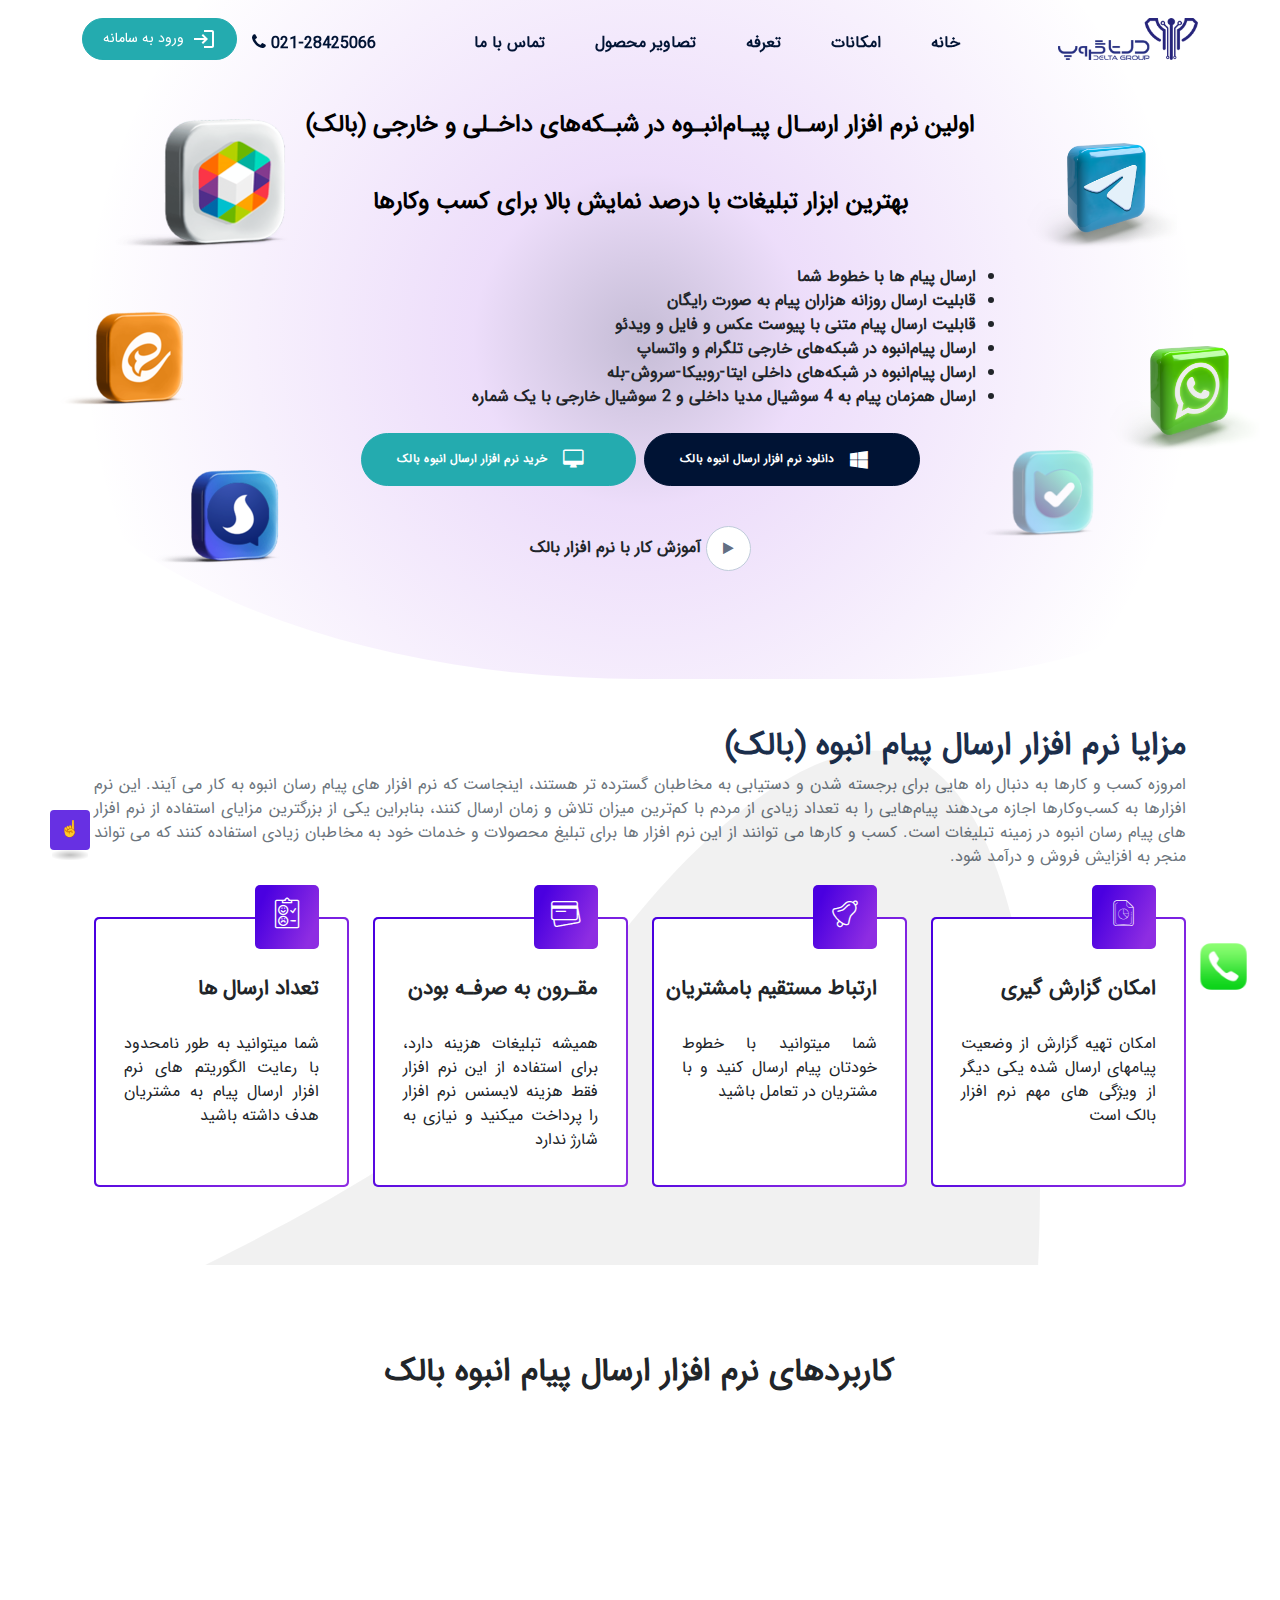
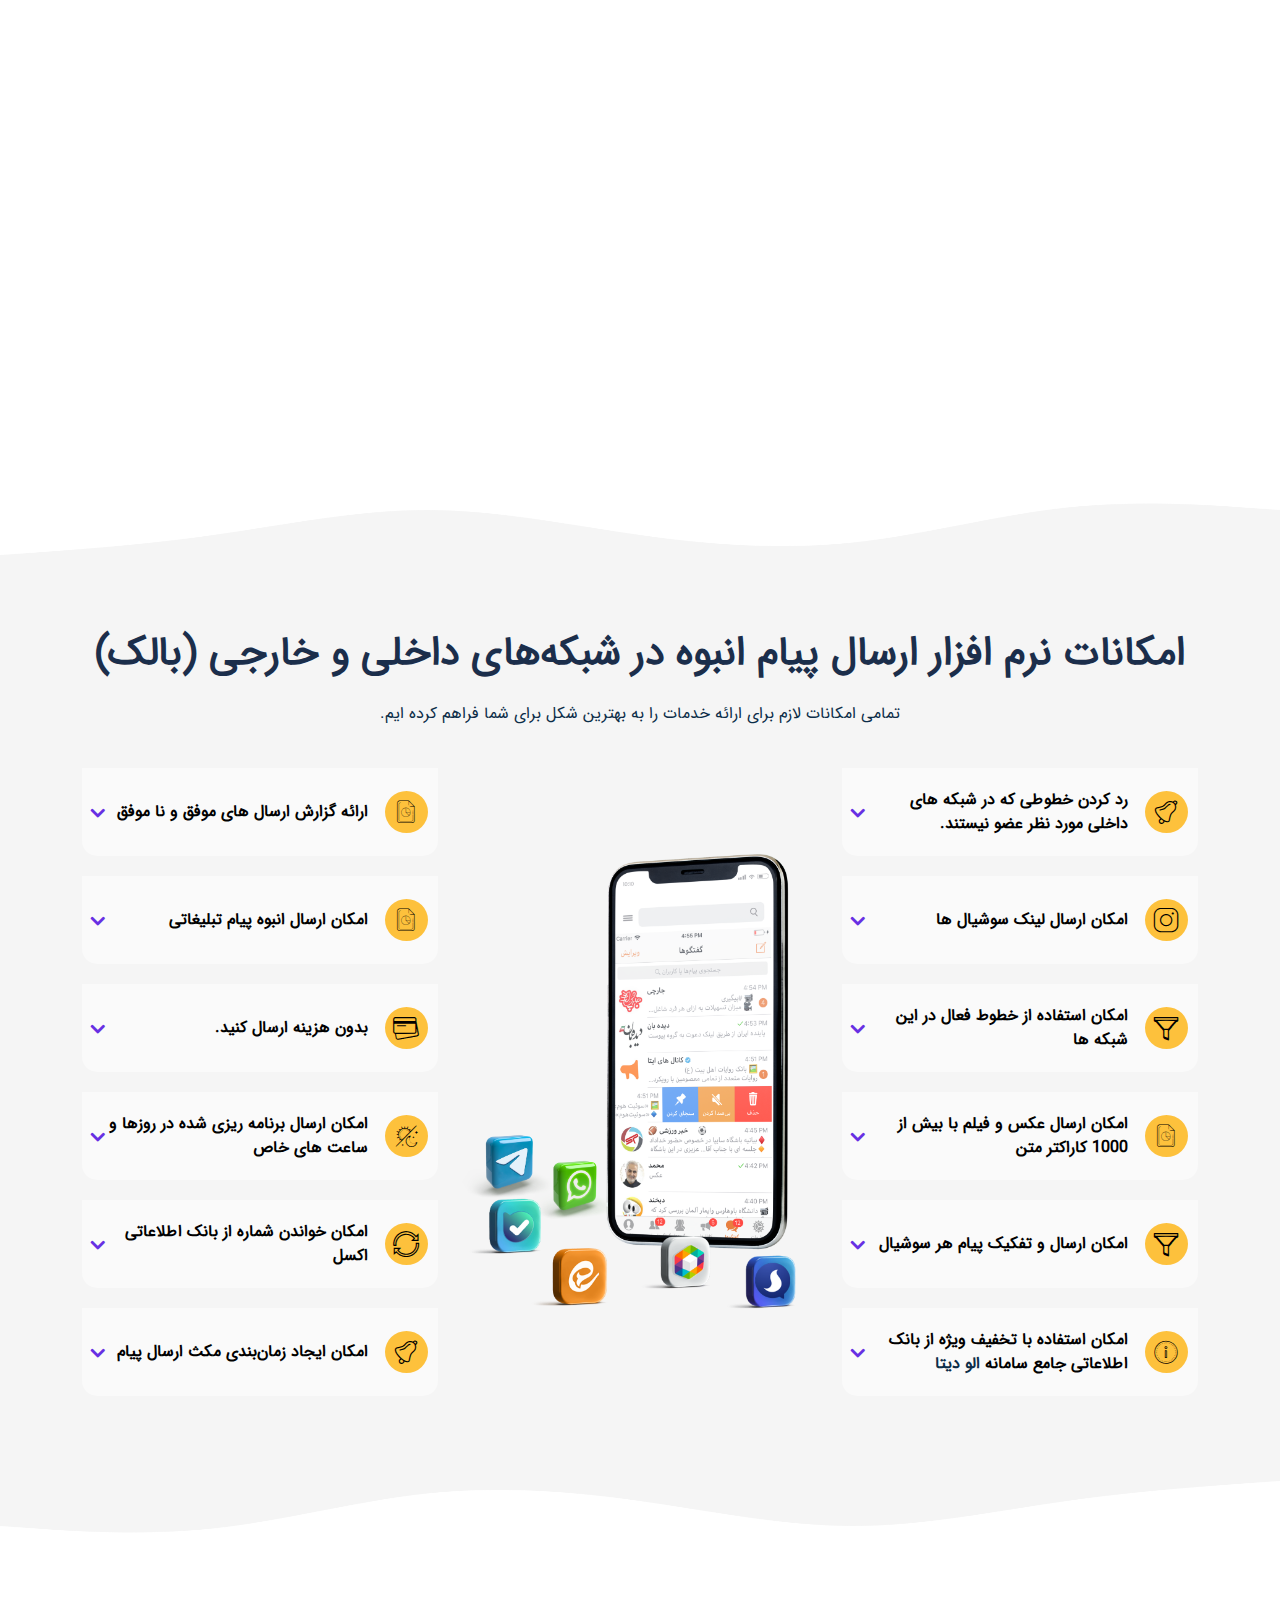
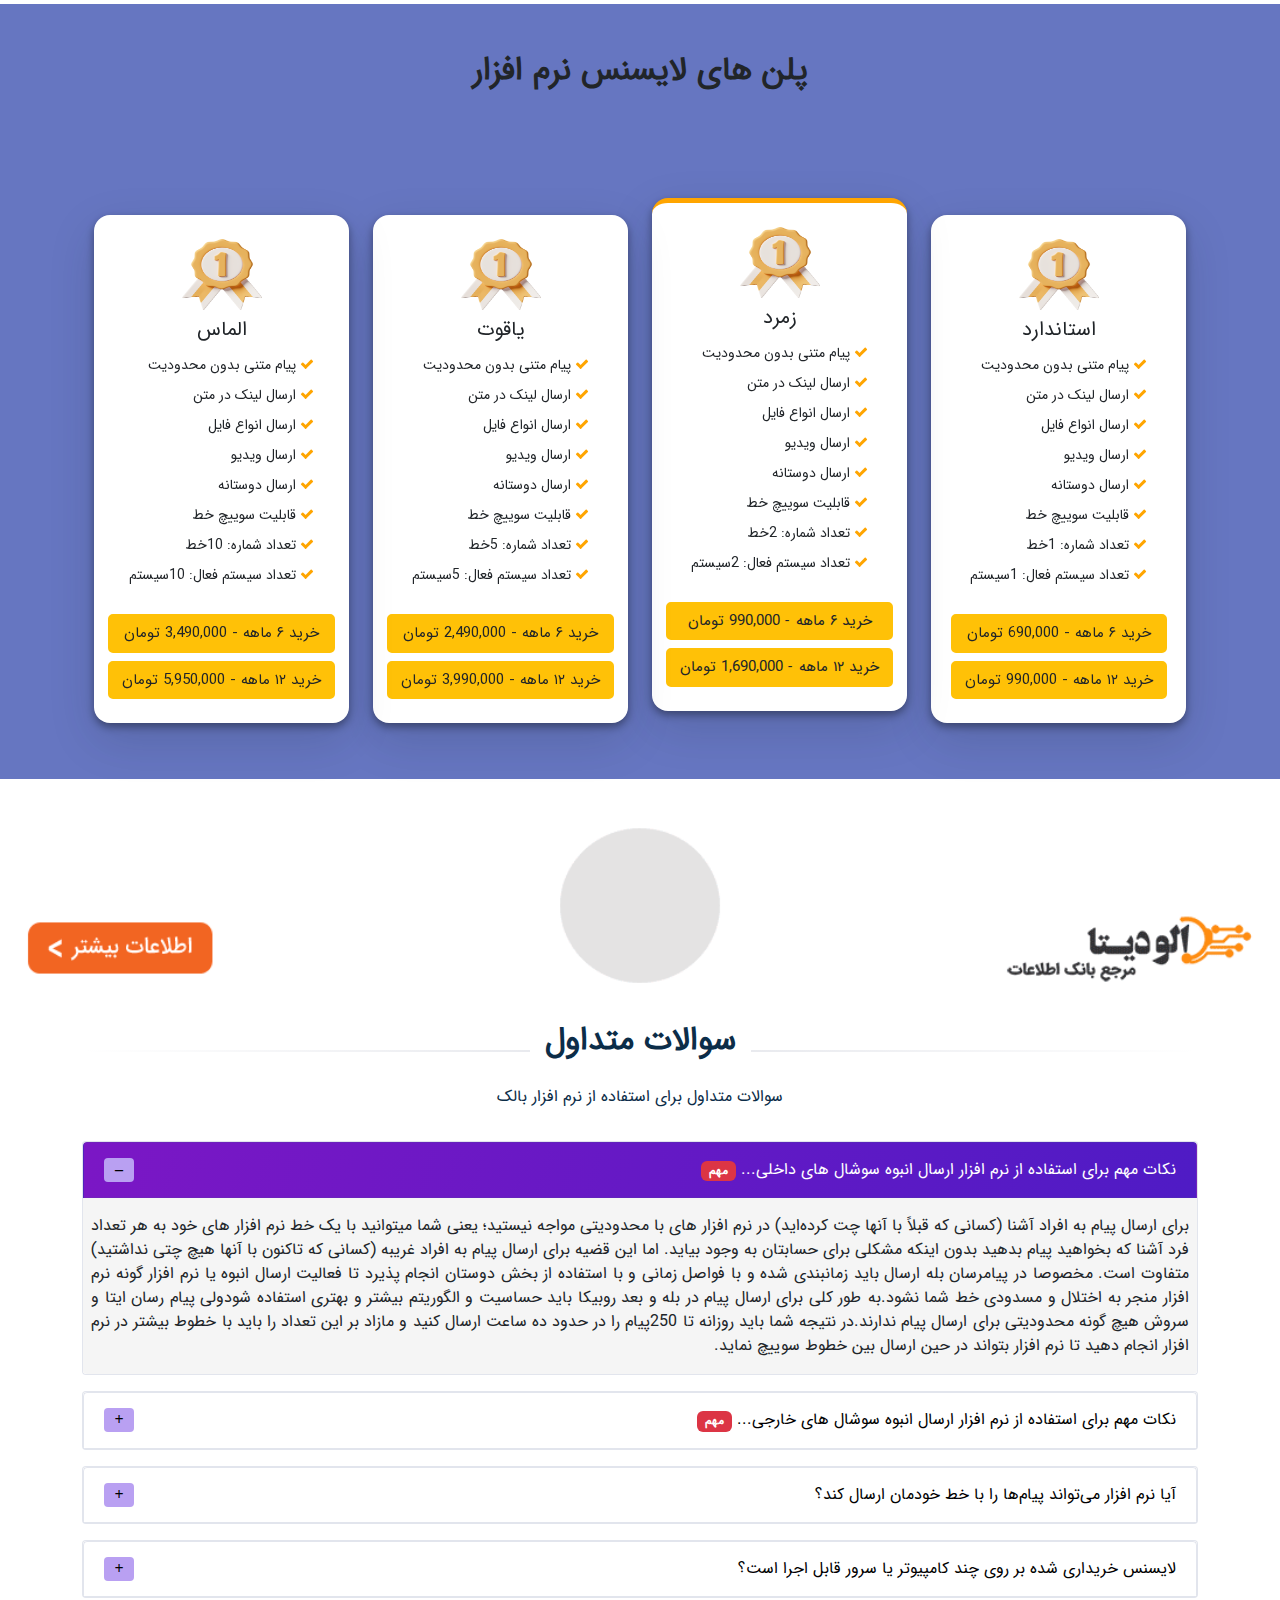
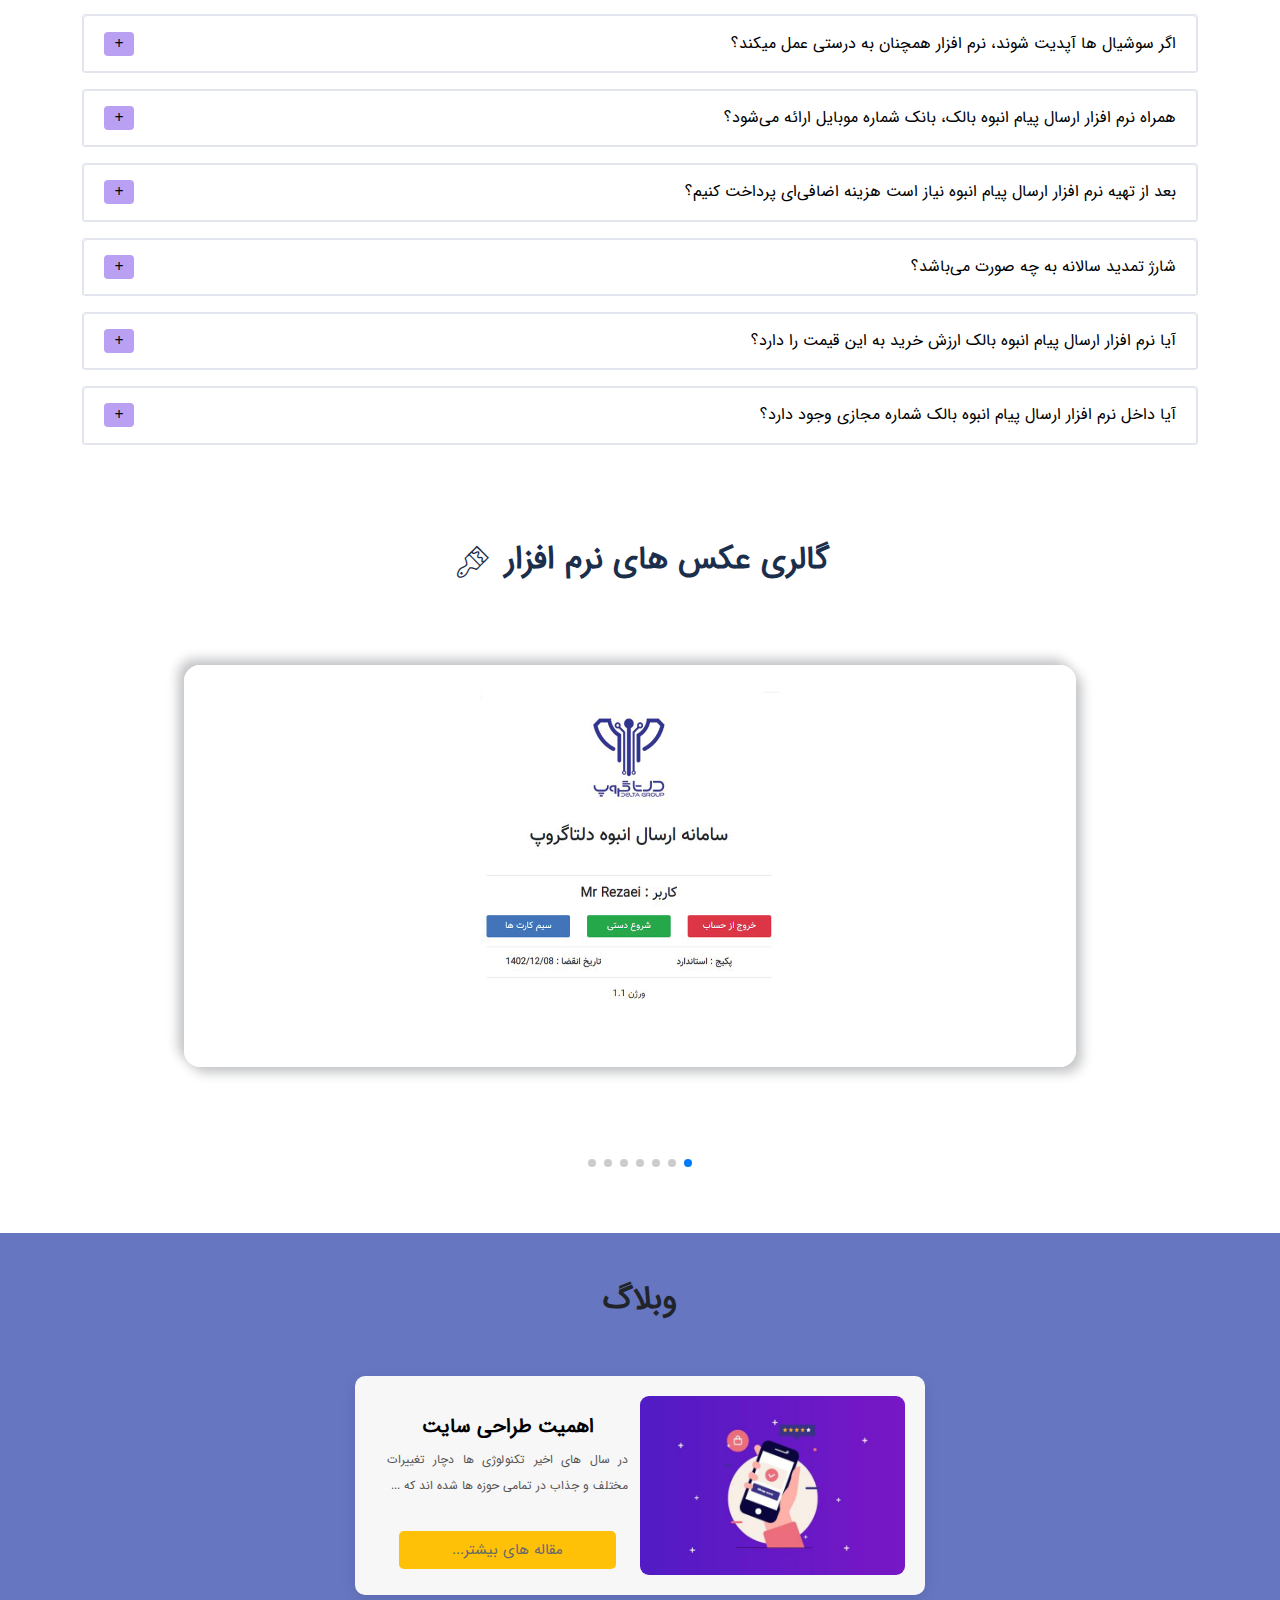
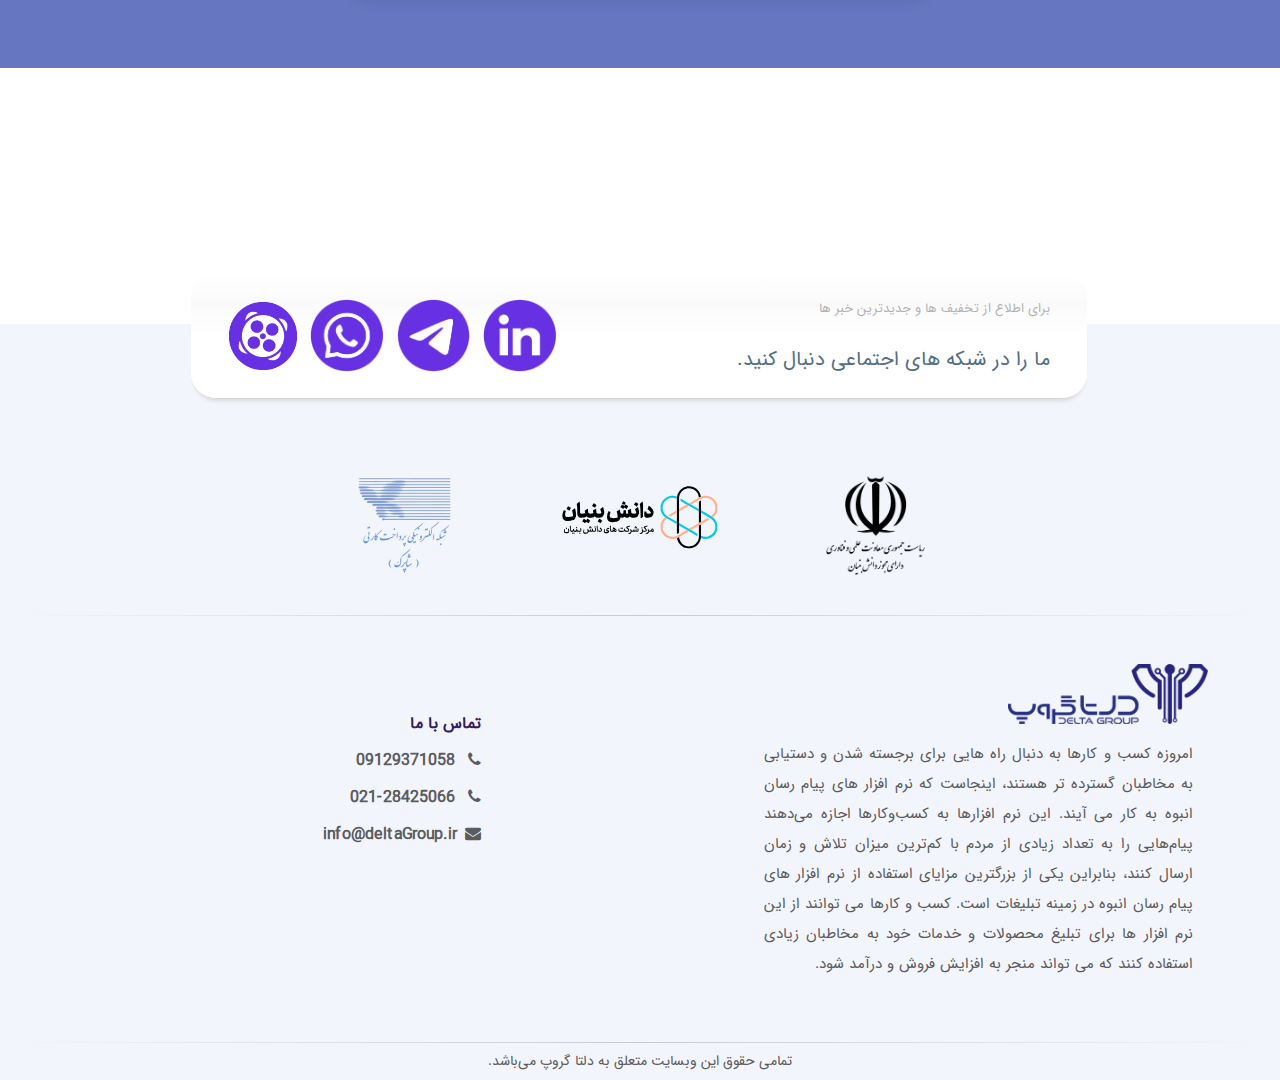
==== commit e69f0969: "fixed faq section" ====
--- a/index.html
+++ b/index.html
@@ -46,21 +46,33 @@
     </div>
     <!--preloader end-->
     <!--header section start-->
-    <header class="header">
-        <nav class="navbar navbar-expand-lg fixed-top bg-transparent pb-5 pb-lg-0">
+    <header class="header mb-5 mb-lg-0">
+        <nav class="navbar navbar-expand-lg fixed-top bg-transparent pb-5  pb-lg-0">
             <div class="container-fluid container-lg">
-                <!-- <div class="d-flex flex-row justify-content-between"> -->
                 <a class="navbar-brand" href="index.html">
                     <img src="./img/Delta-logo-blue.png" alt="لوگو" class="img-fluid" width="140px" height="100px">
                 </a>
-                <button class="navbar-toggler float-left" type="button" data-toggle="collapse"
-                    data-target="#navbarSupportedContent" aria-controls="navbarSupportedContent" aria-expanded="false"
-                    aria-label="Toggle navigation">
+                <div class="d-block d-lg-none">
+                    <a href="http://bulkapp.deltagroup.ir/auth/login" target="_blank"
+                        class="d-flex align-items-center app-buy-btn btn rounded-pill page-scroll py-0 my-0">
+                        <div class="p-2 download-text text-left d-flex justify-content-center align-items-center">
+                            <svg class=" MuiSvgIcon-root MuiSvgIcon-fontSizeMedium svg-icon css-vubbuv"
+                                focusable="false" aria-hidden="true" viewBox="0 0 24 24"
+                                data-testid="LoginOutlinedIcon">
+                                <path
+                                    d="M11 7 9.6 8.4l2.6 2.6H2v2h10.2l-2.6 2.6L11 17l5-5-5-5zm9 12h-8v2h8c1.1 0 2-.9 2-2V5c0-1.1-.9-2-2-2h-8v2h8v14z">
+                                </path>
+                            </svg>
+                            <small class="ps-2">ورود به سامانه</small>
+                            <!-- <h5 class="mb-0" style="font-size: 14px;">ویندوز</h5> -->
+                        </div>
+                    </a>
+                </div>
+                <button class="navbar-toggler float-left" type="button" data-bs-toggle="collapse"
+                    data-bs-target="#navbarSupportedContent" aria-controls="navbarSupportedContent"
+                    aria-expanded="false" aria-label="Toggle navigation">
                     <span class="navbar-toggler-icon"></span>
                 </button>
-
-                <!-- </div> -->
-
                 <div class="collapse navbar-collapse justify-content-center" id="navbarSupportedContent">
                     <ul class="navbar-nav ml-auto menu flex-column flex-lg-row">
                         <li class="nav-item"><a href="#hero" class=" nav-link"> خانه</a></li>
@@ -83,7 +95,7 @@
                         </div>
                     </a>
                 </div> -->
-                <div class=" d-none d-lg-block">
+                <div class="d-none d-lg-block">
                     <a href="http://bulkapp.deltagroup.ir/auth/login" target="_blank"
                         class="d-flex align-items-center app-buy-btn btn rounded-pill page-scroll py-0 my-0">
                         <div class="p-2 download-text text-left d-flex justify-content-center align-items-center">
@@ -371,9 +383,9 @@
 
                 <div class="col-12">
                     <div class="video-player">
-                        <iframe
-                            src="https://www.aparat.com/video/video/embed/videohash/4sWlP/vt/frame?recom=none&amp;startTime=0"
-                            frameborder="0"></iframe>
+                        <iframe src="https://www.aparat.com/video/video/embed/videohash/OXeTC/vt/frame"
+                            ?recom=none&amp;startTime=0" frameborder="0"></iframe>
+
                     </div>
                 </div>
             </div>
@@ -1198,7 +1210,7 @@
                         <div class="col-md-12">
                             <div id="accordion" class="accordion faq-wrap">
                                 <div class="card mb-3">
-                                    <a class="card-header " data-toggle="collapse" href="#collapse0"
+                                    <a class="card-header " data-bs-toggle="collapse" href="#collapse0"
                                         aria-expanded="false">
                                         <h6 class="mb-0 d-inline-block">
                                             <!-- روزانه چه تعداد پیام ارسال کنیم تا اکانت نرم افزار های ما امن بماند؟ -->
@@ -1231,8 +1243,8 @@
                                         </div>
                                     </div>
                                 </div>
-                                <div class="card mb-3">
-                                    <a class="card-header collapsed" data-toggle="collapse" href="#collapse1"
+                                <div class="card mt-3">
+                                    <a class="card-header collapsed" data-bs-toggle="collapse" href="#collapse1"
                                         aria-expanded="false">
                                         <h6 class="mb-0 d-inline-block">
                                             نکات مهم برای استفاده از نرم افزار ارسال انبوه سوشال های خارجی...
@@ -1241,6 +1253,7 @@
                                     </a>
                                     <div id="collapse1" class="collapse " data-parent="#accordion">
                                         <div class="card-body white-bg px-2">
+
                                             <p>
                                                 برای ارسال پیام به افراد آشنا (کسانی که قبلاً با آنها چت کرده‌اید) در
                                                 واتساپ با محدودیتی مواجه نیستید؛ یعنی شما میتوانید با یک خط واتساپ خود
@@ -1264,11 +1277,12 @@
                                                 در ارسال انبوه برای تلگرام شما باهر خط میتوانید روزانه 49 پیام ارسال
                                                 کنین . و برای ارسال های بیشتر بایدتعداد خطوط بیشتری داشته باشید .
                                             </p>
+
                                         </div>
                                     </div>
                                 </div>
-                                <div class="card my-3">
-                                    <a class="card-header collapsed" data-toggle="collapse" href="#collapse11"
+                                <div class="card mt-3">
+                                    <a class="card-header collapsed" data-bs-toggle="collapse" href="#collapse11"
                                         aria-expanded="false">
                                         <h6 class="mb-0 d-inline-block">
                                             آیا نرم افزار می‌تواند پیام‌ها را با خط خودمان ارسال کند؟
@@ -1284,8 +1298,8 @@
                                         </div>
                                     </div>
                                 </div>
-                                <div class="card my-3">
-                                    <a class="card-header collapsed" data-toggle="collapse" href="#collapse2"
+                                <div class="card mt-3">
+                                    <a class="card-header collapsed" data-bs-toggle="collapse" href="#collapse2"
                                         aria-expanded="false">
                                         <h6 class="mb-0 d-inline-block">
                                             لایسنس خریداری شده بر روی چند کامپیوتر یا سرور قابل اجرا است؟
@@ -1301,8 +1315,8 @@
                                         </div>
                                     </div>
                                 </div>
-                                <div class="card my-3">
-                                    <a class="card-header collapsed" data-toggle="collapse" href="#collapse3"
+                                <div class="card mt-3">
+                                    <a class="card-header collapsed" data-bs-toggle="collapse" href="#collapse3"
                                         aria-expanded="false">
                                         <h6 class="mb-0 d-inline-block">
                                             اگر سوشیال ها آپدیت شوند، نرم افزار همچنان به درستی عمل میکند؟
@@ -1317,7 +1331,7 @@
                                     </div>
                                 </div>
                                 <div class="card mt-3">
-                                    <a class="card-header collapsed" data-toggle="collapse" href="#collapse4"
+                                    <a class="card-header collapsed" data-bs-toggle="collapse" href="#collapse4"
                                         aria-expanded="false">
                                         <h6 class="mb-0 d-inline-block">
                                             همراه نرم افزار ارسال پیام انبوه بالک، بانک شماره موبایل ارائه
@@ -1336,7 +1350,7 @@
                                     </div>
                                 </div>
                                 <div class="card mt-3">
-                                    <a class="card-header collapsed" data-toggle="collapse" href="#collapse5"
+                                    <a class="card-header collapsed" data-bs-toggle="collapse" href="#collapse5"
                                         aria-expanded="false">
                                         <h6 class="mb-0 d-inline-block">
                                             بعد از تهیه نرم افزار ارسال پیام انبوه نیاز است هزینه اضافی‌ای پرداخت کنیم؟
@@ -1345,12 +1359,13 @@
                                     <div id="collapse5" class="collapse " data-parent="#accordion">
                                         <div class="card-body white-bg px-2">
                                             <p>
-                                                خیر فقط هزینه خرید نرم افزار است که ب صورت سالانه پرداخت میشود. </p>
+                                                خیر فقط هزینه خرید نرم افزار است که ب صورت سالانه پرداخت میشود.
+                                            </p>
                                         </div>
                                     </div>
                                 </div>
                                 <div class="card mt-3">
-                                    <a class="card-header collapsed" data-toggle="collapse" href="#collapse6"
+                                    <a class="card-header collapsed" data-bs-toggle="collapse" href="#collapse6"
                                         aria-expanded="false">
                                         <h6 class="mb-0 d-inline-block">
                                             شارژ تمدید سالانه به چه صورت می‌باشد؟
@@ -1366,7 +1381,7 @@
                                     </div>
                                 </div>
                                 <div class="card mt-3">
-                                    <a class="card-header collapsed" data-toggle="collapse" href="#collapse7"
+                                    <a class="card-header collapsed" data-bs-toggle="collapse" href="#collapse7"
                                         aria-expanded="false">
                                         <h6 class="mb-0 d-inline-block">
                                             آیا نرم افزار ارسال پیام انبوه بالک ارزش خرید به این قیمت را
@@ -1390,7 +1405,7 @@
                                     </div>
                                 </div>
                                 <div class="card mt-3">
-                                    <a class="card-header collapsed" data-toggle="collapse" href="#collapse8"
+                                    <a class="card-header collapsed" data-bs-toggle="collapse" href="#collapse8"
                                         aria-expanded="false">
                                         <h6 class="mb-0 d-inline-block">
                                             آیا داخل نرم افزار ارسال پیام انبوه بالک شماره مجازی وجود
@@ -1414,6 +1429,8 @@
         </section>
         <!-- guestions section end -->
 
+
+
         <!-- gallery start -->
         <section id="slider__container" class="app-gallery container pt-5 mt-5">
             <!-- title start-->
@@ -1548,10 +1565,12 @@
                     </div>
                     <div class="col-lg-5 col-12 tell-social icon-social">
                         <!-- <a href="#"><img src="./img/icon/circle-facebook-2.png"></a> -->
-                        <a href="https://www.linkedin.com/company/deltagroupiran/" target="_blank"><img src="./img/icon/circle-linkdin-2.png"></a>
-                        <a href="tel:09129371058" ><img src="./img/icon/circle-telegram-2.png"></a>
-                        <a href="tel:09129371058" ><img src="./img/icon/circle-whatsapp-2.png"></a>
-                        <a href="https://www.aparat.com/deltagroupiran" target="_blank"><img src="./img/icon/circle-aparat-2.png" class="aparat"></a>
+                        <a href="https://www.linkedin.com/company/deltagroupiran/" target="_blank"><img
+                                src="./img/icon/circle-linkdin-2.png"></a>
+                        <a href="tel:09129371058"><img src="./img/icon/circle-telegram-2.png"></a>
+                        <a href="tel:09129371058"><img src="./img/icon/circle-whatsapp-2.png"></a>
+                        <a href="https://www.aparat.com/deltagroupiran" target="_blank"><img
+                                src="./img/icon/circle-aparat-2.png" class="aparat"></a>
                     </div>
                 </div>
 
--- a/css/main.css
+++ b/css/main.css
@@ -14229,7 +14229,7 @@
 .owl-theme .owl-dots .owl-dot {
   display: inline-block;
   zoom: 1;
-  *display: inline;
+  display: inline;
 }
 
 /* line 40, src/assets/scss/vendors/owl.theme.default.css */
--- a/styles/css/main.css
+++ b/styles/css/main.css
@@ -836,6 +836,11 @@
   height: 100% !important;
 }
 
+@media (min-width: 0px) and (max-width: 992px) {
+  .navbar {
+    background-color: rgb(238, 238, 238) !important;
+  }
+}
 .plans {
   background-image: url(../../img/blog/office.jpg);
   background-position: center top;
